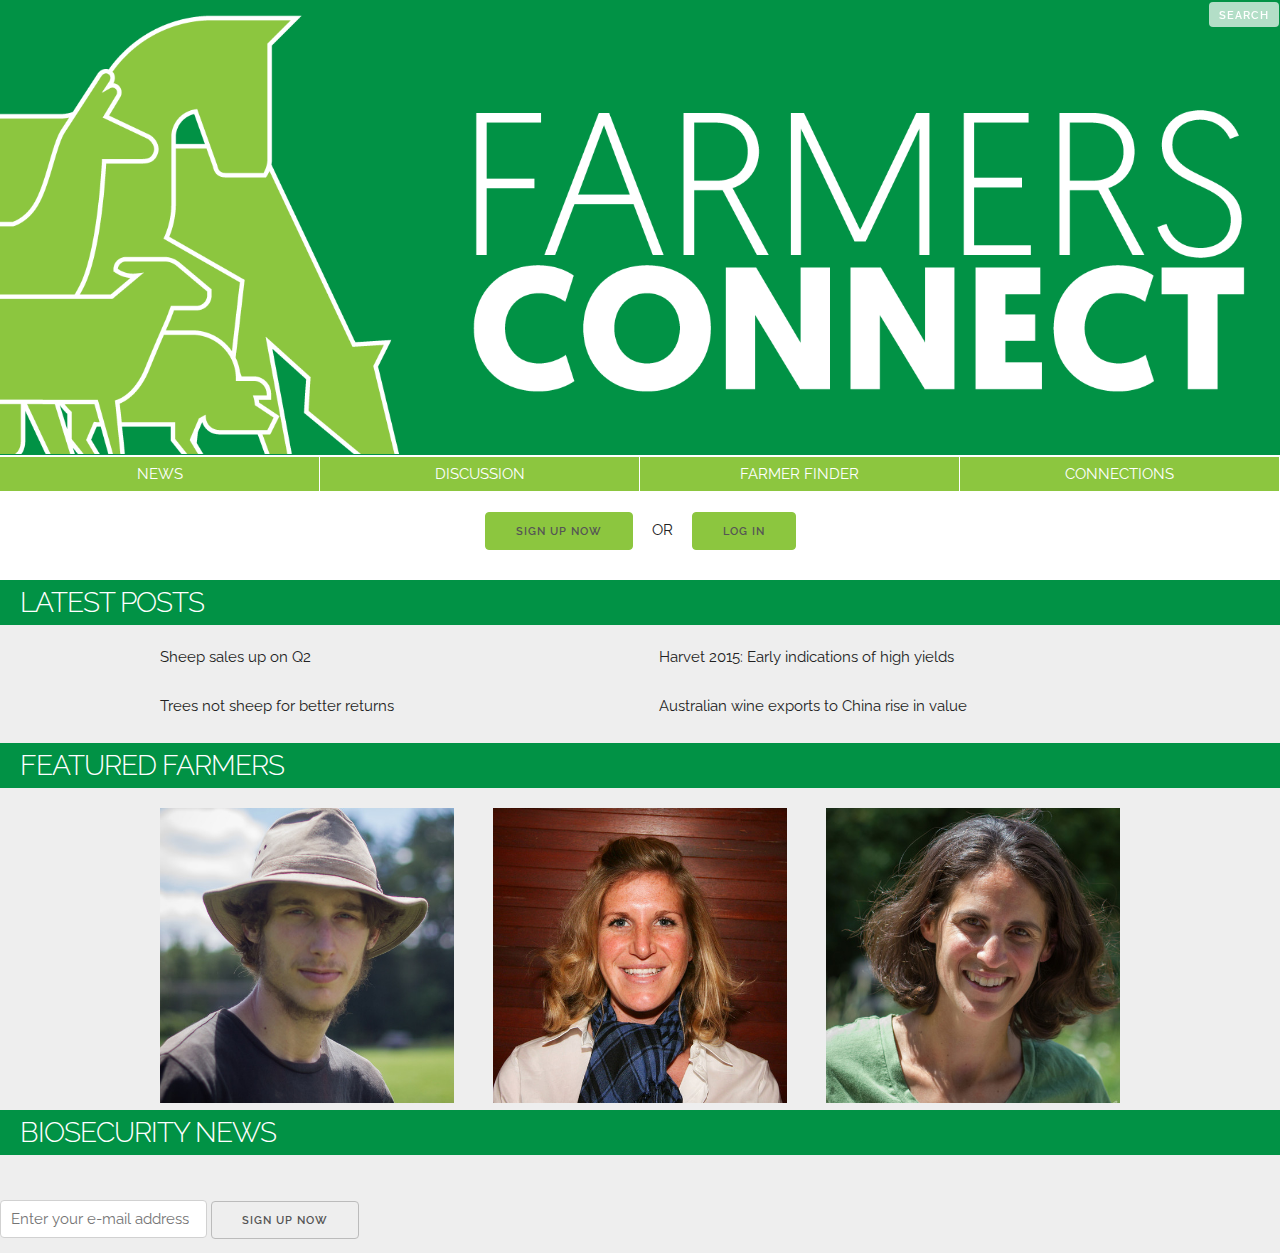
==== index.html @ 1d0cd06d "1st build" ====
<!DOCTYPE html>
<html lang="en">
<head>

  <!-- Basic Page Needs
  –––––––––––––––––––––––––––––––––––––––––––––––––– -->
  <meta charset="utf-8">
  <title>Your page title here :)</title>
  <meta name="description" content="">
  <meta name="author" content="">

  <!-- Mobile Specific Metas
  –––––––––––––––––––––––––––––––––––––––––––––––––– -->
  <meta name="viewport" content="width=device-width, initial-scale=1">

  <!-- FONT
  –––––––––––––––––––––––––––––––––––––––––––––––––– -->
  <link href="//fonts.googleapis.com/css?family=Raleway:400,300,600" rel="stylesheet" type="text/css">

  <!-- CSS
  –––––––––––––––––––––––––––––––––––––––––––––––––– -->
  <link rel="stylesheet" href="css/normalize.css">
  <link rel="stylesheet" href="css/skeleton.css">

  <!-- Favicon
  –––––––––––––––––––––––––––––––––––––––––––––––––– -->
  <link rel="icon" type="image/png" href="images/favicon.png">

</head>
<body>
  
<!-- Header -->
<header class="row">
    <button type="submit">Search</button>
   <img src="images/header-logo.png" class="u-max-full-width">
    <nav class="navclass">
        <ul>
            <li><a href="#">News</a></li>
            <li><a href="#">Discussion</a></li>
            <li><a href="#">Farmer Finder</a></li>
            <li><a href="#">Connections</a></li>
        </ul> 
    </nav>
</header>
    
<!-- Feature Image -->

<div id="sign-up">
    <div class="container" align="center">
        <span>
        <button type="submit">Sign Up Now</button>
        <span class="seperator">OR</span> 
        <button type="submit">Log In</button>
        </span>
    </div>
</div>   
    <div id="Latest Posts">
        <h2 class="headline">Latest Posts</h2>

        <div class="container">
            <div class="row">
                <div class="one-half column">
                <p>Sheep sales up on Q2</p>
            </div>
            <div class="one-half column">
                <p>Harvet 2015: Early indications of high yields</p>
                </div>
            </div>
        <div class="row">
            <div class="one-half column"><p>Trees not sheep for better returns</p></div>
            <div class="one-half column"><p>Australian wine exports to China rise in value</p></div>
        </div>
        </div>
    

    <div id="Featured Farmers">
        <h2 class="headline">Featured Farmers</h2>
        <div class="container row">
            <div class="one-third column"><a href="#"><img src="images/33.jpg" class="u-max-full-width"></a></div>
            <div class="one-third column"><a href="#"><img src="images/32.jpg" class="u-max-full-width"></a></div>
            <div class="one-third column"><a href="#"><img src="images/43.jpg" class="u-max-full-width"></a></div>
        </div>
    </div>

    <div id="Biosecurity News">
        <h2 class="headline">Biosecurity News</h2>
        <div></div>
        <div class="row">
            <div class="one-half column">
                <p></p>
            </div>
            <div class="one-half column">
                <p></p>
            </div>
        </div>
    </div>


<!-- Content -->
    
<!-- Footer -->

<input type="email" placeholder="Enter your e-mail address"/>
<button type="submit">Sign Up Now</button>
   
<!-- End Document
  –––––––––––––––––––––––––––––––––––––––––––––––––– -->
</body>
</html>
---- css/skeleton.css ----
/*
* Skeleton V2.0.4
* Copyright 2014, Dave Gamache
* www.getskeleton.com
* Free to use under the MIT license.
* http://www.opensource.org/licenses/mit-license.php
* 12/29/2014
*/


/* Table of contents
––––––––––––––––––––––––––––––––––––––––––––––––––
- Grid
- Base Styles
- Typography
- Links
- Buttons
- Forms
- Lists
- Code
- Tables
- Spacing
- Utilities
- Clearing
- Media Queries
*/


/* Grid
–––––––––––––––––––––––––––––––––––––––––––––––––– */
.container {
  position: relative;
  width: 100%;
  max-width: 960px;
  margin: 0 auto;
  padding: 0 20px;
  box-sizing: border-box; }
.column,
.columns {
  width: 100%;
  float: left;
  box-sizing: border-box; }

/* For devices larger than 400px */
@media (min-width: 400px) {
  .container {
    width: 85%;
    padding: 0; }
}

/* For devices larger than 550px */
@media (min-width: 550px) {
  .container {
    width: 80%; }
  .column,
  .columns {
    margin-left: 4%; }
  .column:first-child,
  .columns:first-child {
    margin-left: 0; }

  .one.column,
  .one.columns                    { width: 4.66666666667%; }
  .two.columns                    { width: 13.3333333333%; }
  .three.columns                  { width: 22%;            }
  .four.columns                   { width: 30.6666666667%; }
  .five.columns                   { width: 39.3333333333%; }
  .six.columns                    { width: 48%;            }
  .seven.columns                  { width: 56.6666666667%; }
  .eight.columns                  { width: 65.3333333333%; }
  .nine.columns                   { width: 74.0%;          }
  .ten.columns                    { width: 82.6666666667%; }
  .eleven.columns                 { width: 91.3333333333%; }
  .twelve.columns                 { width: 100%; margin-left: 0; }

  .one-third.column               { width: 30.6666666667%; }
  .two-thirds.column              { width: 65.3333333333%; }

  .one-half.column                { width: 48%; }

  /* Offsets */
  .offset-by-one.column,
  .offset-by-one.columns          { margin-left: 8.66666666667%; }
  .offset-by-two.column,
  .offset-by-two.columns          { margin-left: 17.3333333333%; }
  .offset-by-three.column,
  .offset-by-three.columns        { margin-left: 26%;            }
  .offset-by-four.column,
  .offset-by-four.columns         { margin-left: 34.6666666667%; }
  .offset-by-five.column,
  .offset-by-five.columns         { margin-left: 43.3333333333%; }
  .offset-by-six.column,
  .offset-by-six.columns          { margin-left: 52%;            }
  .offset-by-seven.column,
  .offset-by-seven.columns        { margin-left: 60.6666666667%; }
  .offset-by-eight.column,
  .offset-by-eight.columns        { margin-left: 69.3333333333%; }
  .offset-by-nine.column,
  .offset-by-nine.columns         { margin-left: 78.0%;          }
  .offset-by-ten.column,
  .offset-by-ten.columns          { margin-left: 86.6666666667%; }
  .offset-by-eleven.column,
  .offset-by-eleven.columns       { margin-left: 95.3333333333%; }

  .offset-by-one-third.column,
  .offset-by-one-third.columns    { margin-left: 34.6666666667%; }
  .offset-by-two-thirds.column,
  .offset-by-two-thirds.columns   { margin-left: 69.3333333333%; }

  .offset-by-one-half.column,
  .offset-by-one-half.columns     { margin-left: 52%; }

}


/* Base Styles
–––––––––––––––––––––––––––––––––––––––––––––––––– */
/* NOTE
html is set to 62.5% so that all the REM measurements throughout Skeleton
are based on 10px sizing. So basically 1.5rem = 15px :) */
html {
  font-size: 62.5%; }
body {
  font-size: 1.5em; /* currently ems cause chrome bug misinterpreting rems on body element */
  line-height: 1.6;
  font-weight: 400;
  font-family: "Raleway", "HelveticaNeue", "Helvetica Neue", Helvetica, Arial, sans-serif;
  color: #222; 
    background-color: #eeeeee;}


/* Typography
–––––––––––––––––––––––––––––––––––––––––––––––––– */
h1, h2, h3, h4, h5, h6 {
  margin-top: 0;
  margin-bottom: 2rem;
  font-weight: 300; }
h1 { font-size: 4.0rem; line-height: 1.2;  letter-spacing: -.1rem;}
h2 { font-size: 3.6rem; line-height: 1.25; letter-spacing: -.1rem; }
h3 { font-size: 3.0rem; line-height: 1.3;  letter-spacing: -.1rem; }
h4 { font-size: 2.4rem; line-height: 1.35; letter-spacing: -.08rem; }
h5 { font-size: 1.8rem; line-height: 1.5;  letter-spacing: -.05rem; }
h6 { font-size: 1.5rem; line-height: 1.6;  letter-spacing: 0; }

/* Larger than phablet */
@media (min-width: 550px) {
  h1 { font-size: 5.0rem; }
  h2 { font-size: 4.2rem; }
  h3 { font-size: 3.6rem; }
  h4 { font-size: 3.0rem; }
  h5 { font-size: 2.4rem; }
  h6 { font-size: 1.5rem; }
}

p {
  margin-top: 0; }


/* Links
–––––––––––––––––––––––––––––––––––––––––––––––––– */
a {
  color: #8CC63F; }
a:hover {
  color: #0FA0CE; }


/* Buttons
–––––––––––––––––––––––––––––––––––––––––––––––––– */
.button,
button,
input[type="submit"],
input[type="reset"],
input[type="button"] {
  display: inline-block;
  height: 38px;
  padding: 0 30px;
  color: #555;
  text-align: center;
  font-size: 11px;
  font-weight: 600;
  line-height: 38px;
  letter-spacing: .1rem;
  text-transform: uppercase;
  text-decoration: none;
  white-space: nowrap;
  background-color: transparent;
  border-radius: 4px;
  border: 1px solid #bbb;
  cursor: pointer;
  box-sizing: border-box; }
.button:hover,
button:hover,
input[type="submit"]:hover,
input[type="reset"]:hover,
input[type="button"]:hover,
.button:focus,
button:focus,
input[type="submit"]:focus,
input[type="reset"]:focus,
input[type="button"]:focus {
  color: #333;
  border-color: #888;
  outline: 0; }
.button.button-primary,
button.button-primary,
input[type="submit"].button-primary,
input[type="reset"].button-primary,
input[type="button"].button-primary {
  color: #FFF;
  background-color: #33C3F0;
  border-color: #33C3F0; }
.button.button-primary:hover,
button.button-primary:hover,
input[type="submit"].button-primary:hover,
input[type="reset"].button-primary:hover,
input[type="button"].button-primary:hover,
.button.button-primary:focus,
button.button-primary:focus,
input[type="submit"].button-primary:focus,
input[type="reset"].button-primary:focus,
input[type="button"].button-primary:focus {
  color: #FFF;
  background-color: #1EAEDB;
  border-color: #1EAEDB; }


/* Forms
–––––––––––––––––––––––––––––––––––––––––––––––––– */
input[type="email"],
input[type="number"],
input[type="search"],
input[type="text"],
input[type="tel"],
input[type="url"],
input[type="password"],
textarea,
select {
  height: 38px;
  padding: 6px 10px; /* The 6px vertically centers text on FF, ignored by Webkit */
  background-color: #fff;
  border: 1px solid #D1D1D1;
  border-radius: 4px;
  box-shadow: none;
  box-sizing: border-box; }
/* Removes awkward default styles on some inputs for iOS */
input[type="email"],
input[type="number"],
input[type="search"],
input[type="text"],
input[type="tel"],
input[type="url"],
input[type="password"],
textarea {
  -webkit-appearance: none;
     -moz-appearance: none;
          appearance: none; }
textarea {
  min-height: 65px;
  padding-top: 6px;
  padding-bottom: 6px; }
input[type="email"]:focus,
input[type="number"]:focus,
input[type="search"]:focus,
input[type="text"]:focus,
input[type="tel"]:focus,
input[type="url"]:focus,
input[type="password"]:focus,
textarea:focus,
select:focus {
  border: 1px solid #33C3F0;
  outline: 0; }
label,
legend {
  display: block;
  margin-bottom: .5rem;
  font-weight: 600; }
fieldset {
  padding: 0;
  border-width: 0; }
input[type="checkbox"],
input[type="radio"] {
  display: inline; }
label > .label-body {
  display: inline-block;
  margin-left: .5rem;
  font-weight: normal; }


/* Lists
–––––––––––––––––––––––––––––––––––––––––––––––––– */
ul {
  list-style: circle inside; }
ol {
  list-style: decimal inside; }
ol, ul {
  padding-left: 0;
  margin-top: 0; }
ul ul,
ul ol,
ol ol,
ol ul {
  margin: 1.5rem 0 1.5rem 3rem;
  font-size: 90%; }
li {
  margin-bottom: 1rem; }


/* Code
–––––––––––––––––––––––––––––––––––––––––––––––––– */
code {
  padding: .2rem .5rem;
  margin: 0 .2rem;
  font-size: 90%;
  white-space: nowrap;
  background: #F1F1F1;
  border: 1px solid #E1E1E1;
  border-radius: 4px; }
pre > code {
  display: block;
  padding: 1rem 1.5rem;
  white-space: pre; }


/* Tables
–––––––––––––––––––––––––––––––––––––––––––––––––– */
th,
td {
  padding: 12px 15px;
  text-align: left;
  border-bottom: 1px solid #E1E1E1; }
th:first-child,
td:first-child {
  padding-left: 0; }
th:last-child,
td:last-child {
  padding-right: 0; }


/* Spacing
–––––––––––––––––––––––––––––––––––––––––––––––––– */
button,
.button {
  margin-bottom: 1rem; }
input,
textarea,
select,
fieldset {
  margin-bottom: 1.5rem; }
pre,
blockquote,
dl,
figure,
table,
p,
ul,
ol,
form {
  margin-bottom: 2.5rem; }


/* Utilities
–––––––––––––––––––––––––––––––––––––––––––––––––– */
.u-full-width {
  width: 100%;
  box-sizing: border-box; }
.u-max-full-width {
  max-width: 100%;
  box-sizing: border-box; }
.u-pull-right {
  float: right; }
.u-pull-left {
  float: left; }


/* Misc
–––––––––––––––––––––––––––––––––––––––––––––––––– */
hr {
  margin-top: 3rem;
  margin-bottom: 3.5rem;
  border-width: 0;
  border-top: 1px solid #E1E1E1; }


/* Clearing
–––––––––––––––––––––––––––––––––––––––––––––––––– */

/* Self Clearing Goodness */
.container:after,
.row:after,
.u-cf {
  content: "";
  display: table;
  clear: both; }


/* Media Queries
–––––––––––––––––––––––––––––––––––––––––––––––––– */
/*
Note: The best way to structure the use of media queries is to create the queries
near the relevant code. For example, if you wanted to change the styles for buttons
on small devices, paste the mobile query code up in the buttons section and style it
there.
*/


/* Larger than mobile */
@media (min-width: 400px) {}

/* Larger than phablet (also point when grid becomes active) */
@media (min-width: 550px) {}

/* Larger than tablet */
@media (min-width: 750px) {}

/* Larger than desktop */
@media (min-width: 1000px) {}

/* Larger than Desktop HD */
@media (min-width: 1200px) {}

/* Customised */

header {
    background: #019245;
    color: #fff;
} 

header button {
    position: fixed;
    right: 1px;
    top: 2px;
    background-color: rgba(255,255,255,0.7);
    border: #fff;
    color: #fff;
    height: 25px;
    padding: 10px 10px;
    line-height: 8px;}

header button:hover {
    background-color: #fff;
    color: #AAA;
}
#sign-up {
    padding: 20px 0px;
    align-content: center;
    background-color: #ffffff;
    vertical-align: middle;
}


#sign-up button {
background-color: #8CC63F;
border-color: #8CC63F;    
}

#sign-up button:hover{
background-color: transparent;
}

.seperator {
    width: 100%;
    padding: 0em 1em;
}

nav {
  text-align: center;
  margin-top: -6px;

}


nav ul {
 list-style: none;
  margin: 0px 0px;
  padding: 0;
  border-top: 2px solid #fff;

}

nav li{
  display: inline-block;
  background-color: #8CC63F;
  margin: 0px 0px;
  border-right: 1px solid #fff;
  box-sizing: border-box;
}

nav a {
  padding: 0px 10%;
  color: #fff;
  text-decoration: none;
  text-transform:uppercase;
  display: block;
  padding: 5px 0px;

}

nav a:hover {
    background-color: #69952F;
    color: #fff;
}

nav li:nth-child(even) {
  width: 50%;
  float: right; 
  border-bottom: 1px solid #fff;
}
nav li:nth-child(odd) {
  width: 50%;
  float: left;
  border-bottom: 1px solid #fff;

}

/* Larger than phablet (also point when grid becomes active) */
@media (min-width: 600px) {

nav li:nth-child(n) {
  width: 25%;
  float: left; 
}

}
.navclass:before,
.navclass:after {
    content: " "; /* 1 */
    display: table; /* 1 */
}
.navclass:after {
    clear: both;
}
.navclass {
    *zoom: 1;
}

h2.headline {
    padding: 5px 20px; 
    background: #019245;
    color: #fff;
    text-transform: uppercase;
    font-size: 2.8rem;
}
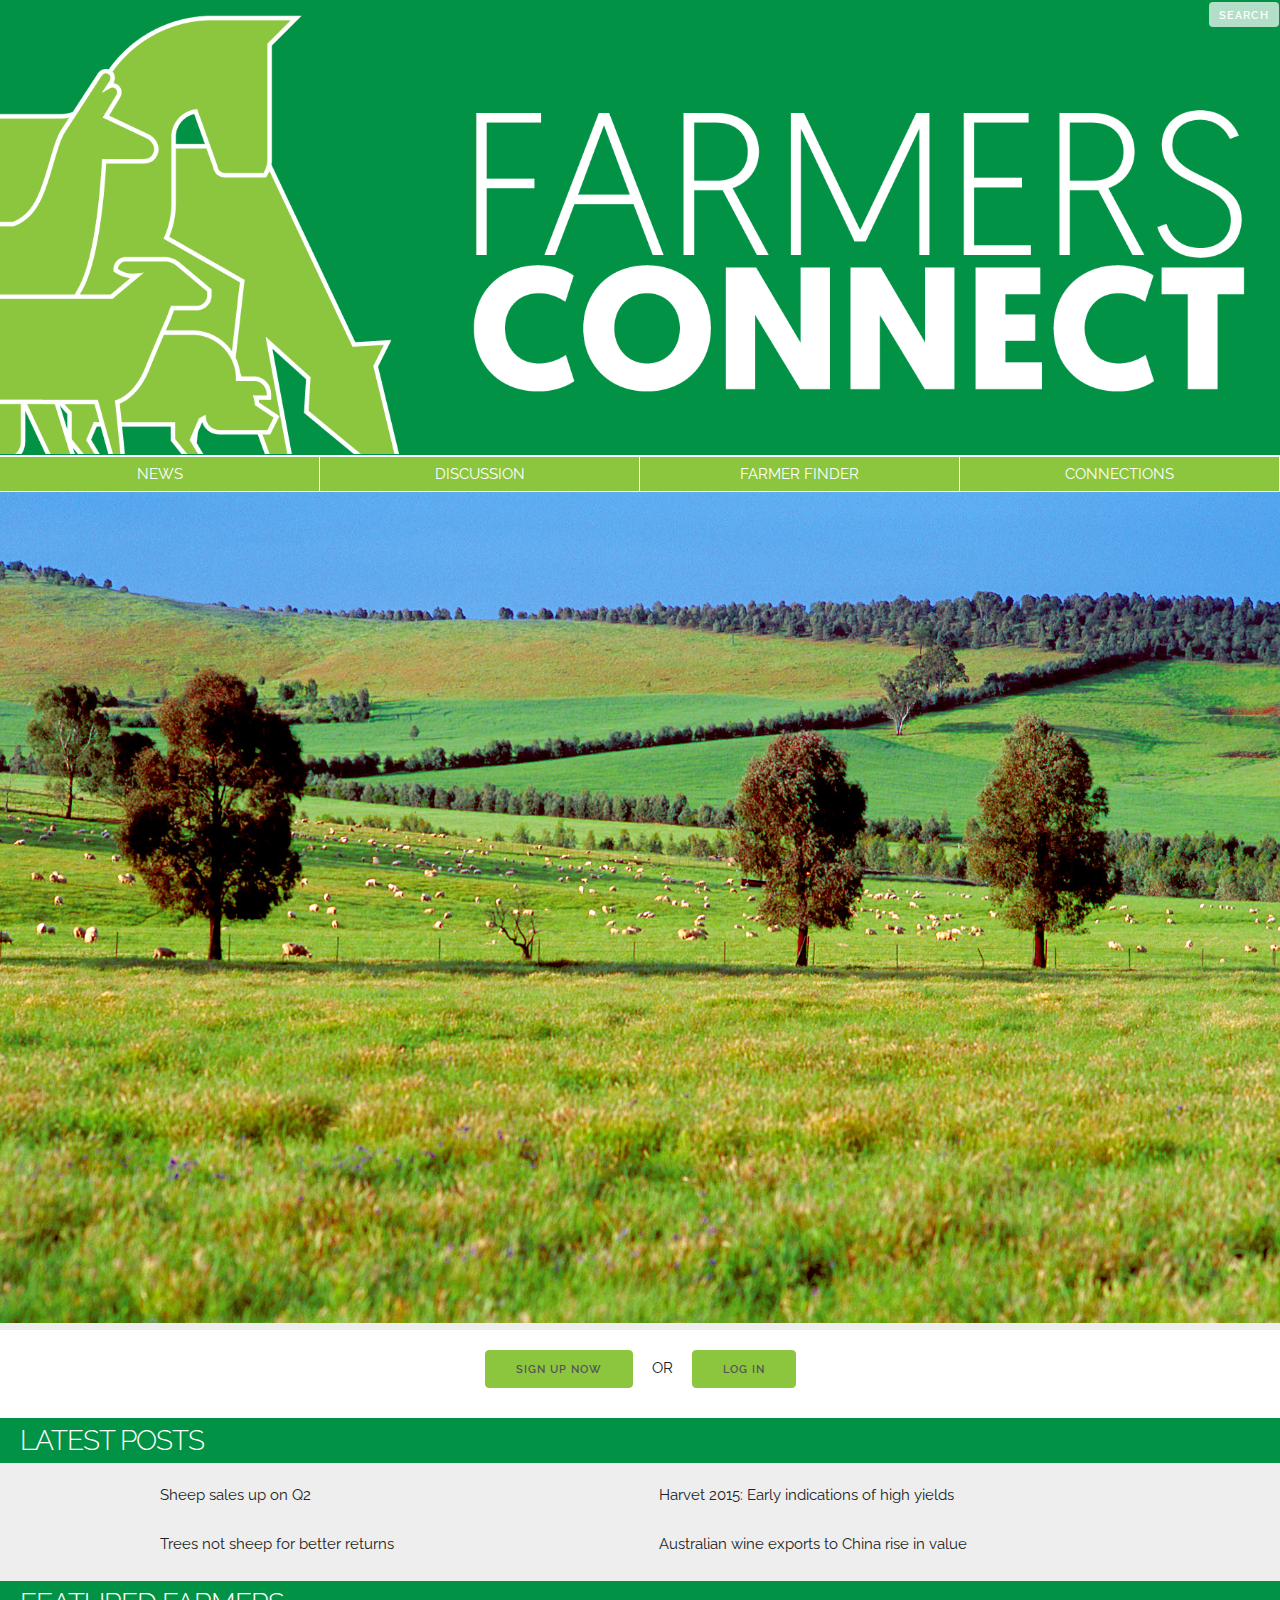
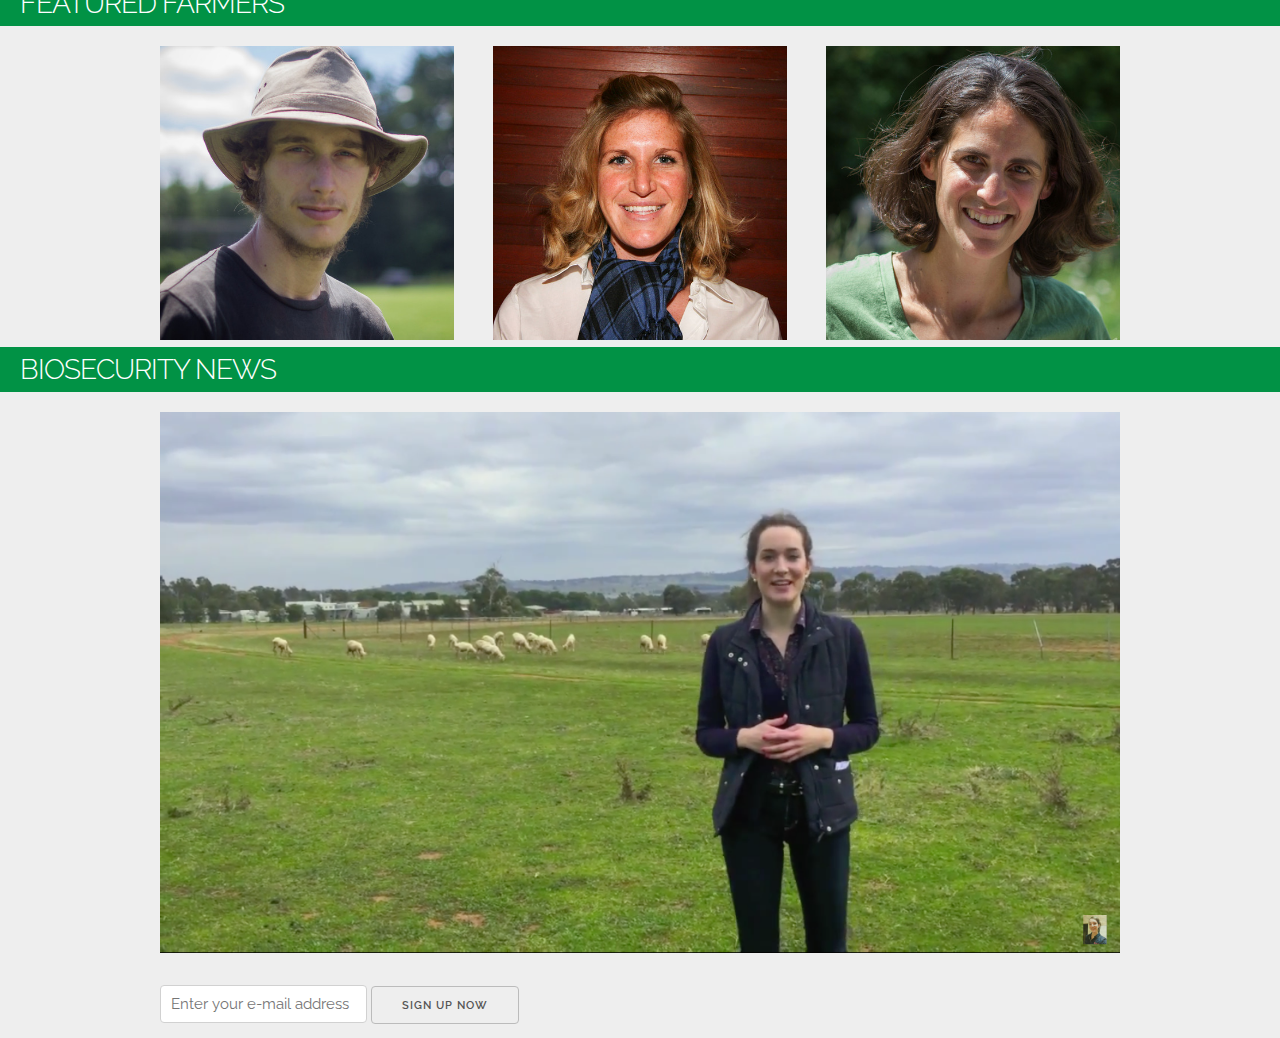
==== commit 9ca1c4c5: "updates" ====
--- a/index.html
+++ b/index.html
@@ -44,7 +44,7 @@
 </header>
     
 <!-- Feature Image -->
-
+<div class="row"><img src="images/farm.jpg" class="u-max-full-width"</div>
 <div id="sign-up">
     <div class="container" align="center">
         <span>
@@ -84,7 +84,7 @@
 
     <div id="Biosecurity News">
         <h2 class="headline">Biosecurity News</h2>
-        <div></div>
+        <div class="container"><img src="images/elly-video.png" class="u-max-full-width"</div>
         <div class="row">
             <div class="one-half column">
                 <p></p>
@@ -99,10 +99,10 @@
 <!-- Content -->
     
 <!-- Footer -->
-
+<div class="container">
 <input type="email" placeholder="Enter your e-mail address"/>
 <button type="submit">Sign Up Now</button>
-   
+   </div>
 <!-- End Document
   –––––––––––––––––––––––––––––––––––––––––––––––––– -->
 </body>
--- a/css/skeleton.css
+++ b/css/skeleton.css
@@ -426,7 +426,7 @@
 } 
 
 header button {
-    position: fixed;
+    position: absolute;
     right: 1px;
     top: 2px;
     background-color: rgba(255,255,255,0.7);
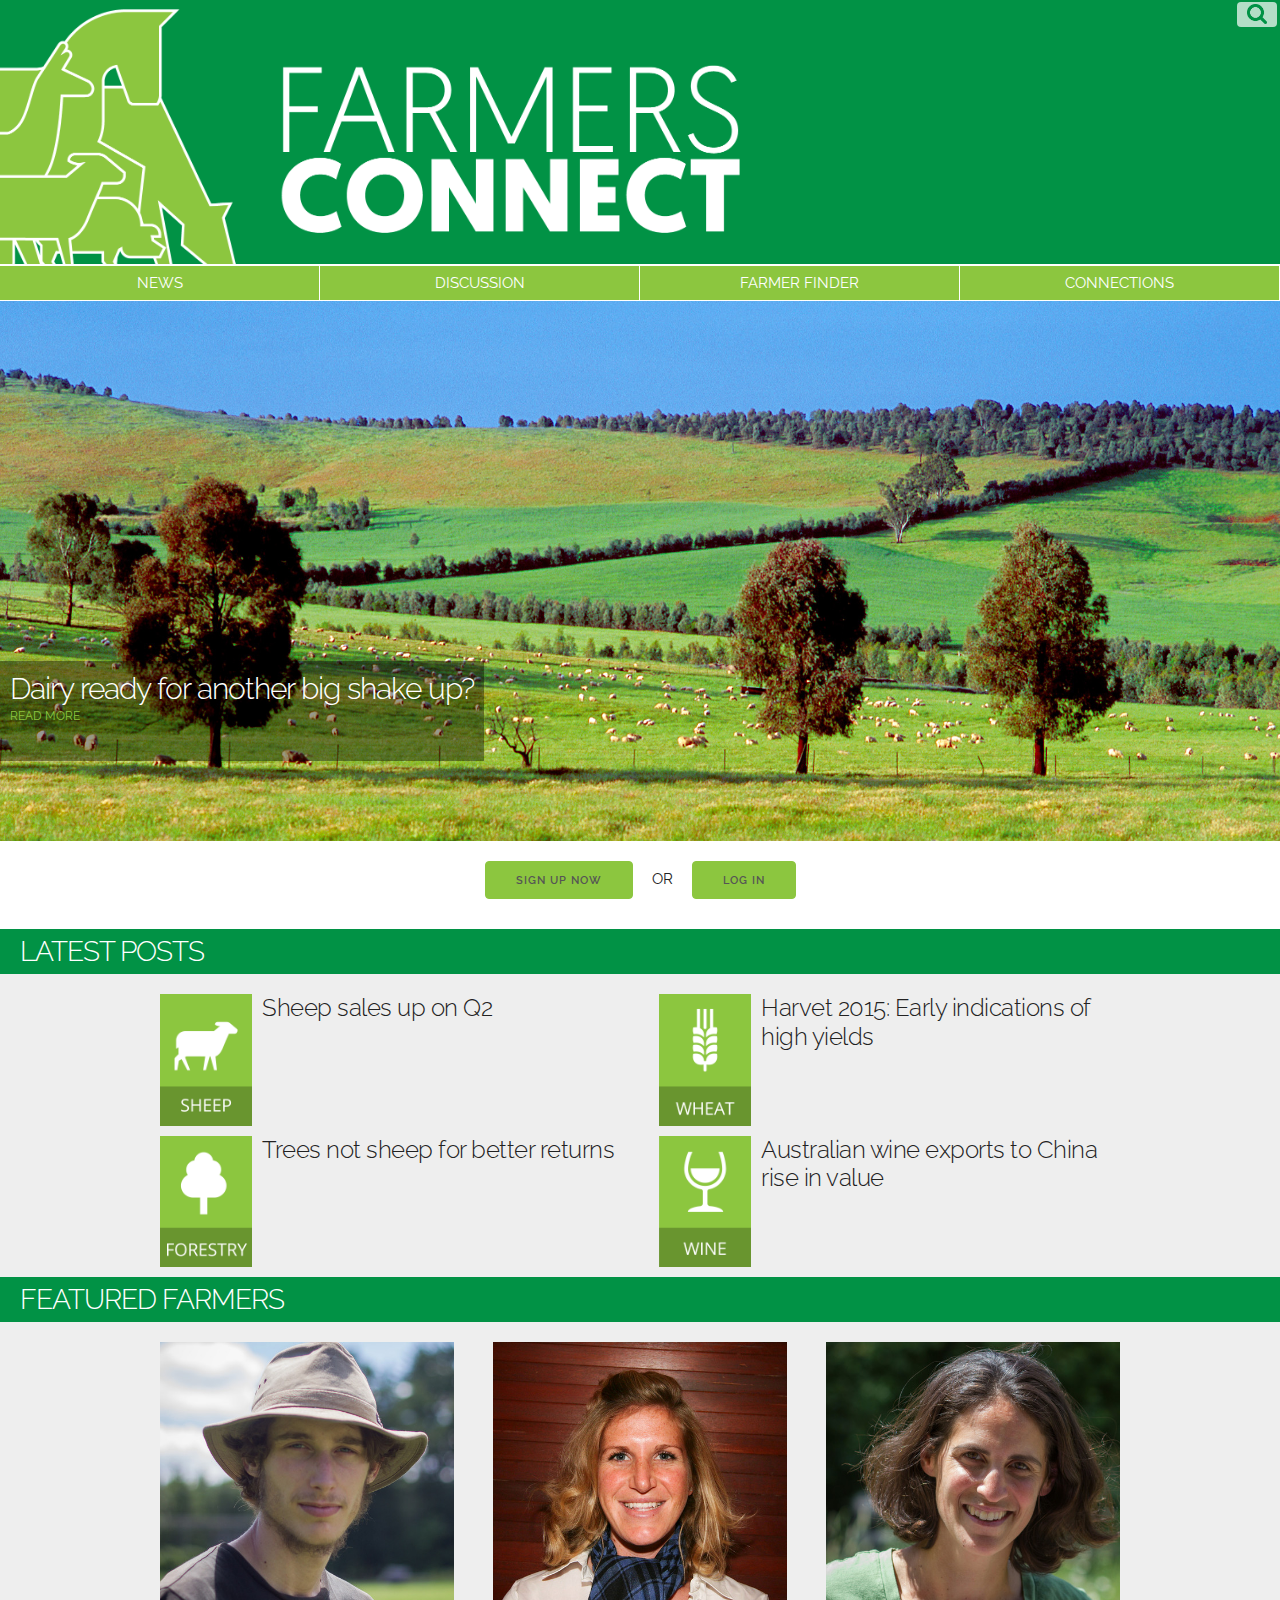
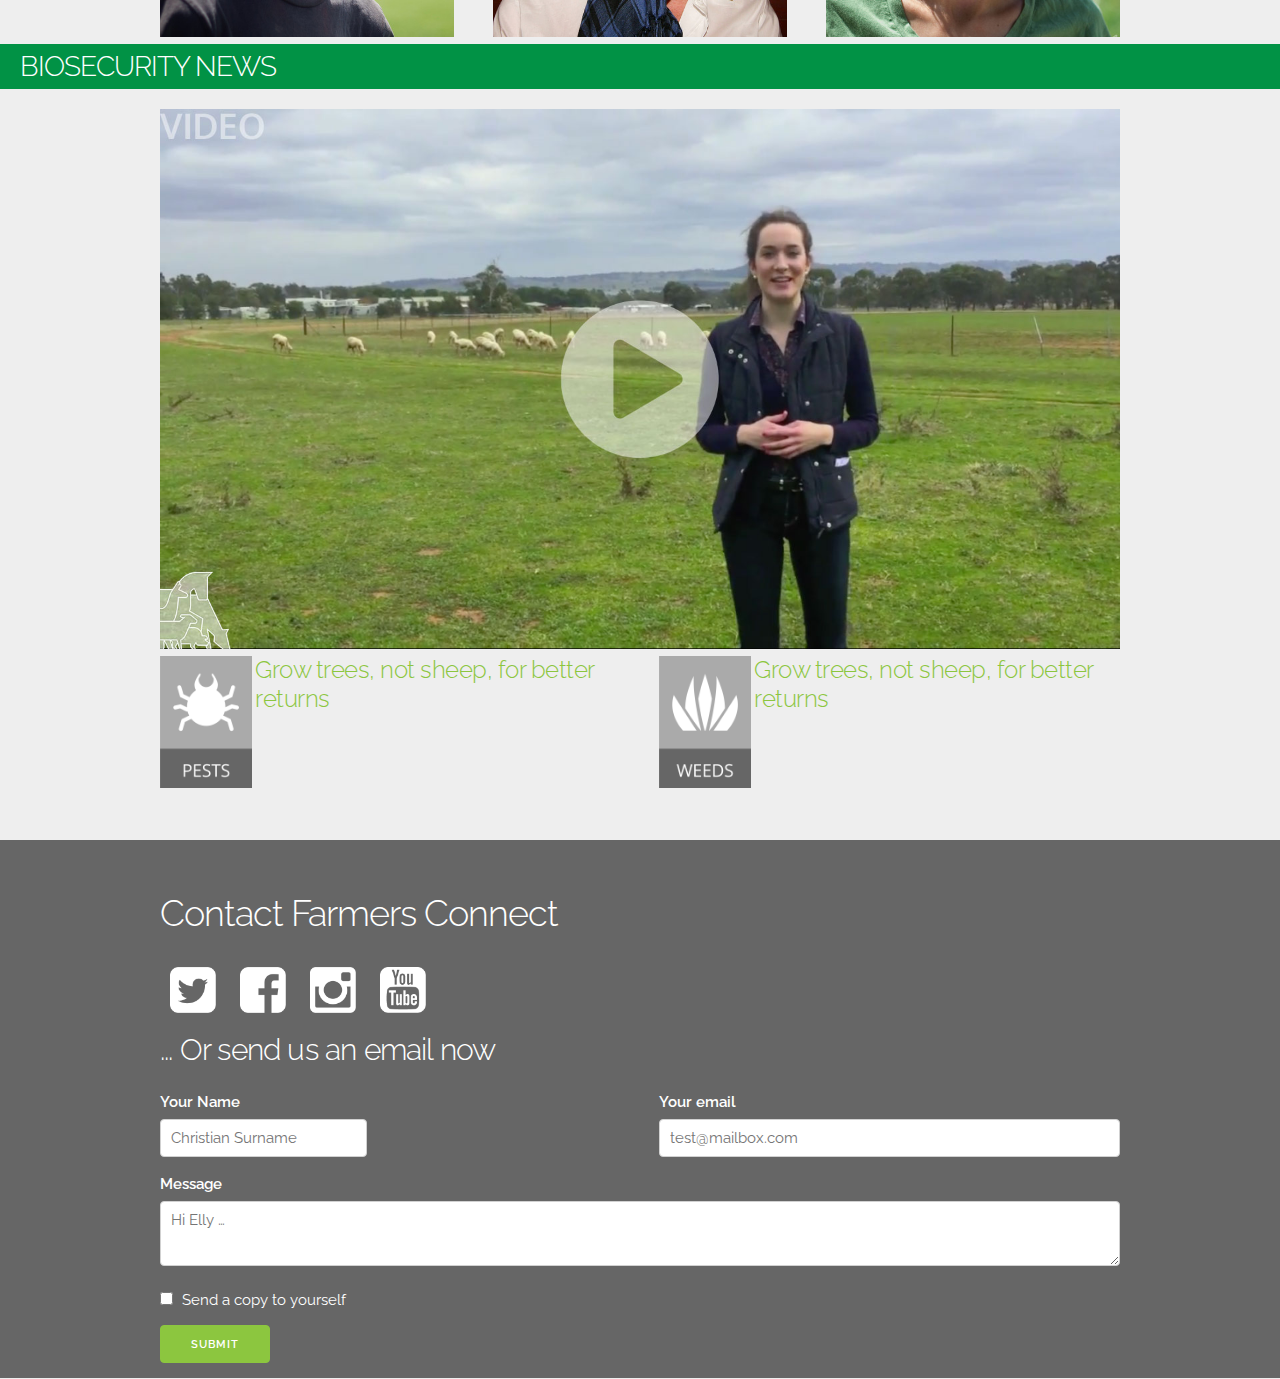
==== commit 3bcb157c: "Phase 2 Build - HomePage" ====
--- a/index.html
+++ b/index.html
@@ -5,7 +5,7 @@
   <!-- Basic Page Needs
   –––––––––––––––––––––––––––––––––––––––––––––––––– -->
   <meta charset="utf-8">
-  <title>Your page title here :)</title>
+  <title>Farmers Connect</title>
   <meta name="description" content="">
   <meta name="author" content="">
 
@@ -31,8 +31,8 @@
   
 <!-- Header -->
 <header class="row">
-    <button type="submit">Search</button>
-   <img src="images/header-logo.png" class="u-max-full-width">
+    <button type="submit"><img src="images/search-icon.png"></button>
+    <div id="header-image"></div>
     <nav class="navclass">
         <ul>
             <li><a href="#">News</a></li>
@@ -44,7 +44,15 @@
 </header>
     
 <!-- Feature Image -->
-<div class="row"><img src="images/farm.jpg" class="u-max-full-width"</div>
+<div class="site-title">
+    <div class="site-title-text">
+        <h1 class="title">Dairy ready for another big shake up?</h1>
+        <p class="tagline"><a href="#">READ MORE</a></p>
+    </div>    
+    </div>    
+    
+    
+    
 <div id="sign-up">
     <div class="container" align="center">
         <span>
@@ -60,15 +68,18 @@
         <div class="container">
             <div class="row">
                 <div class="one-half column">
-                <p>Sheep sales up on Q2</p>
+                <img src="images/coloured-icons/green-sheep.png" class="icon-left"><h5>Sheep sales up on Q2</h5>
             </div>
             <div class="one-half column">
-                <p>Harvet 2015: Early indications of high yields</p>
+                <img src="images/coloured-icons/green-wheat.png" class="icon-left"><h5>Harvet 2015: Early indications of high yields</h5>
                 </div>
             </div>
         <div class="row">
-            <div class="one-half column"><p>Trees not sheep for better returns</p></div>
-            <div class="one-half column"><p>Australian wine exports to China rise in value</p></div>
+            <div class="one-half column"><img src="images/coloured-icons/green-forestry.png" class="icon-left"><h5>Trees not sheep for better returns</h5>
+        </div>
+        <div class="one-half column">
+                <img src="images/coloured-icons/green-wine.png" width="20%" class="icon-left"><h5>Australian wine exports to China rise in value</h5>
+            </div>
         </div>
         </div>
     
@@ -82,15 +93,15 @@
         </div>
     </div>
 
-    <div id="Biosecurity News">
+    <div id="Biosecurity-News">
         <h2 class="headline">Biosecurity News</h2>
-        <div class="container"><img src="images/elly-video.png" class="u-max-full-width"</div>
+        <div class="container"><img src="images/elly-video.jpg" class="u-max-full-width"</div>
         <div class="row">
             <div class="one-half column">
-                <p></p>
+                <a href="#"><img src="images/icon-only/pests.png" class="bgswap"><h5>Grow trees, not sheep, for better returns</h5></a>
             </div>
             <div class="one-half column">
-                <p></p>
+                <a href="#"><img src="images/icon-only/weeds.png" class="bgswap"><h5>Grow trees, not sheep, for better returns</h5></a>
             </div>
         </div>
     </div>
@@ -99,10 +110,40 @@
 <!-- Content -->
     
 <!-- Footer -->
+<footer>   
+    
 <div class="container">
-<input type="email" placeholder="Enter your e-mail address"/>
-<button type="submit">Sign Up Now</button>
+<h3>Contact Farmers Connect</h3>
+<div class="row">
+ 
+    <div class="one-half column"><img src="images/twitter.png" class="social-icons">
+    <img src="images/facebook.png" class="social-icons">
+    <img src="images/insta.png" class="social-icons">
+    <img src="images/youtube.png" class="social-icons">
+    </div>
+    </div>   
+<h4>... Or send us an email now</h4>    
+    <div class="row">
+    <div class="six columns">
+<label>Your Name</label>
+    <input type="text" placeholder="Christian Surname"/>
+    </div>
+    <div class="six columns">
+      <label for="exampleEmailInput">Your email</label>
+      <input class="u-full-width" type="email" placeholder="test@mailbox.com" id="exampleEmailInput">
+    </div>
+
    </div>
+    <label for="exampleMessage">Message</label>
+  <textarea class="u-full-width" placeholder="Hi Elly …" id="exampleMessage"></textarea>
+  <label class="example-send-yourself-copy">
+    <input type="checkbox">
+    <span class="label-body">Send a copy to yourself</span>
+  </label>
+  <input class="button-primary" type="submit" value="Submit">
+
+</footer>
+        
 <!-- End Document
   –––––––––––––––––––––––––––––––––––––––––––––––––– -->
 </body>
--- a/css/skeleton.css
+++ b/css/skeleton.css
@@ -139,7 +139,7 @@
 h2 { font-size: 3.6rem; line-height: 1.25; letter-spacing: -.1rem; }
 h3 { font-size: 3.0rem; line-height: 1.3;  letter-spacing: -.1rem; }
 h4 { font-size: 2.4rem; line-height: 1.35; letter-spacing: -.08rem; }
-h5 { font-size: 1.8rem; line-height: 1.5;  letter-spacing: -.05rem; }
+h5 { font-size: 2.2rem; line-height: 1.2;  letter-spacing: -.05rem; }
 h6 { font-size: 1.5rem; line-height: 1.6;  letter-spacing: 0; }
 
 /* Larger than phablet */
@@ -159,9 +159,11 @@
 /* Links
 –––––––––––––––––––––––––––––––––––––––––––––––––– */
 a {
-  color: #8CC63F; }
+  color: #8CC63F; 
+  text-decoration: none;}
+
 a:hover {
-  color: #0FA0CE; }
+  color: #019245; }
 
 
 /* Buttons
@@ -207,8 +209,8 @@
 input[type="reset"].button-primary,
 input[type="button"].button-primary {
   color: #FFF;
-  background-color: #33C3F0;
-  border-color: #33C3F0; }
+  background-color: #8CC63F;
+  border-color: #8CC63F; }
 .button.button-primary:hover,
 button.button-primary:hover,
 input[type="submit"].button-primary:hover,
@@ -220,8 +222,8 @@
 input[type="reset"].button-primary:focus,
 input[type="button"].button-primary:focus {
   color: #FFF;
-  background-color: #1EAEDB;
-  border-color: #1EAEDB; }
+  background-color: #69952F;
+  border-color: #69952F; }
 
 
 /* Forms
@@ -423,19 +425,39 @@
 header {
     background: #019245;
     color: #fff;
+    padding-top: 1px;
+    margin-top: -1px;
 } 
 
+#header-image{
+    background-image: url(../images/header-logo.png);
+    background-repeat: no-repeat;
+    background-size: contain;
+    min-height: 20vh;
+}
+
+/* Larger than phablet (also point when grid becomes active) */
+@media (min-width: 600px) {
+    #header-image{
+    min-height: 30vh;
+}
+}
 header button {
     position: absolute;
-    right: 1px;
+    right: 3px;
     top: 2px;
     background-color: rgba(255,255,255,0.7);
     border: #fff;
     color: #fff;
     height: 25px;
-    padding: 10px 10px;
-    line-height: 8px;}
-
+    padding: 10px;
+    line-height: 0px;
+}
+
+header button img {
+    width: 20px;
+    margin-top: -8px;
+}
 header button:hover {
     background-color: #fff;
     color: #AAA;
@@ -539,4 +561,87 @@
     color: #fff;
     text-transform: uppercase;
     font-size: 2.8rem;
-}+}
+
+
+
+.bgswap {
+    background-image: url(../images/grey-bg.png);
+    background-size: cover;
+    float: left;
+    margin-right: 3px;
+    margin-bottom: 2px;
+    width: 30%;
+}
+
+/* Larger than phablet (also point when grid becomes active) */
+@media (min-width: 600px) {
+    .bgswap {
+    width: 20%;
+    }
+}
+
+
+.bgswap:hover {
+    background-image: url(../images/green-bg.png);
+    background-size: cover;
+}
+
+.icon-left {
+    width: 20%;
+    float: left;
+    margin-right: 10px;
+    margin-bottom: 10px;
+}
+
+.site-title {
+    background-image: url(../images/farm.jpg);
+    background-size: cover;
+    padding-top: 1px;
+    margin-top: -1px;
+    min-height: 50vh;
+}
+
+.site-title-text {
+    background-color: rgba(0,0,0,0.4);
+    margin-top: 20vh; 
+    float: left;
+    padding: 10px;
+}
+
+/* Larger than phablet (also point when grid becomes active) */
+@media (min-width: 600px) {
+.site-title {
+    min-height: 60vh;
+    background-position: top center;
+}
+    .site-title-text {
+    margin-top: 40vh; 
+}
+}
+
+.site-title-text h1{
+    font-size: 3rem;
+    color: #fff;
+    margin-bottom: 0px;
+}
+
+.site-title-text p{
+    font-size: 1.2rem;
+    text-transform: uppercase
+}
+
+footer {
+    background-color: #666666;
+    color: #fff;
+    margin-top: 50px;
+    padding-top: 50px;
+}
+
+footer p {
+    text-align: center;
+}
+.social-icons {
+    width: 10%;
+    padding: 10px;
+}
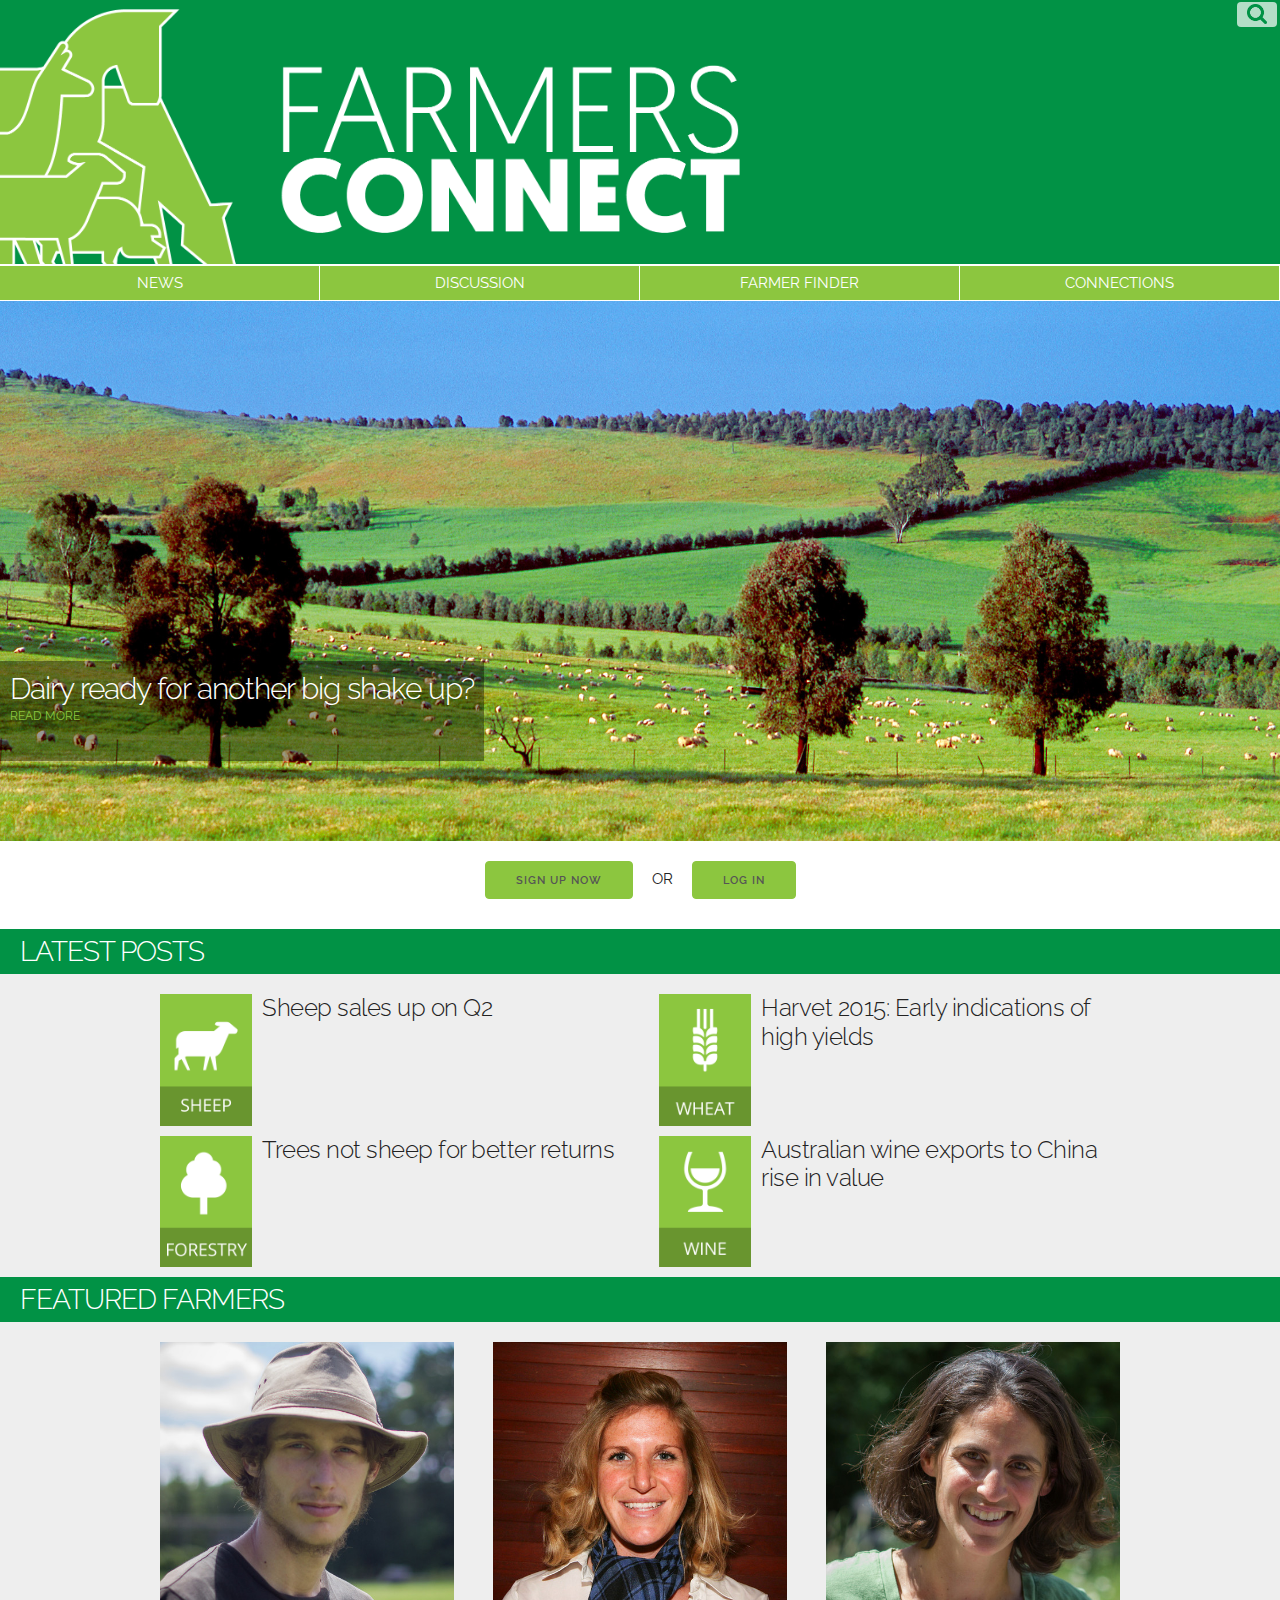
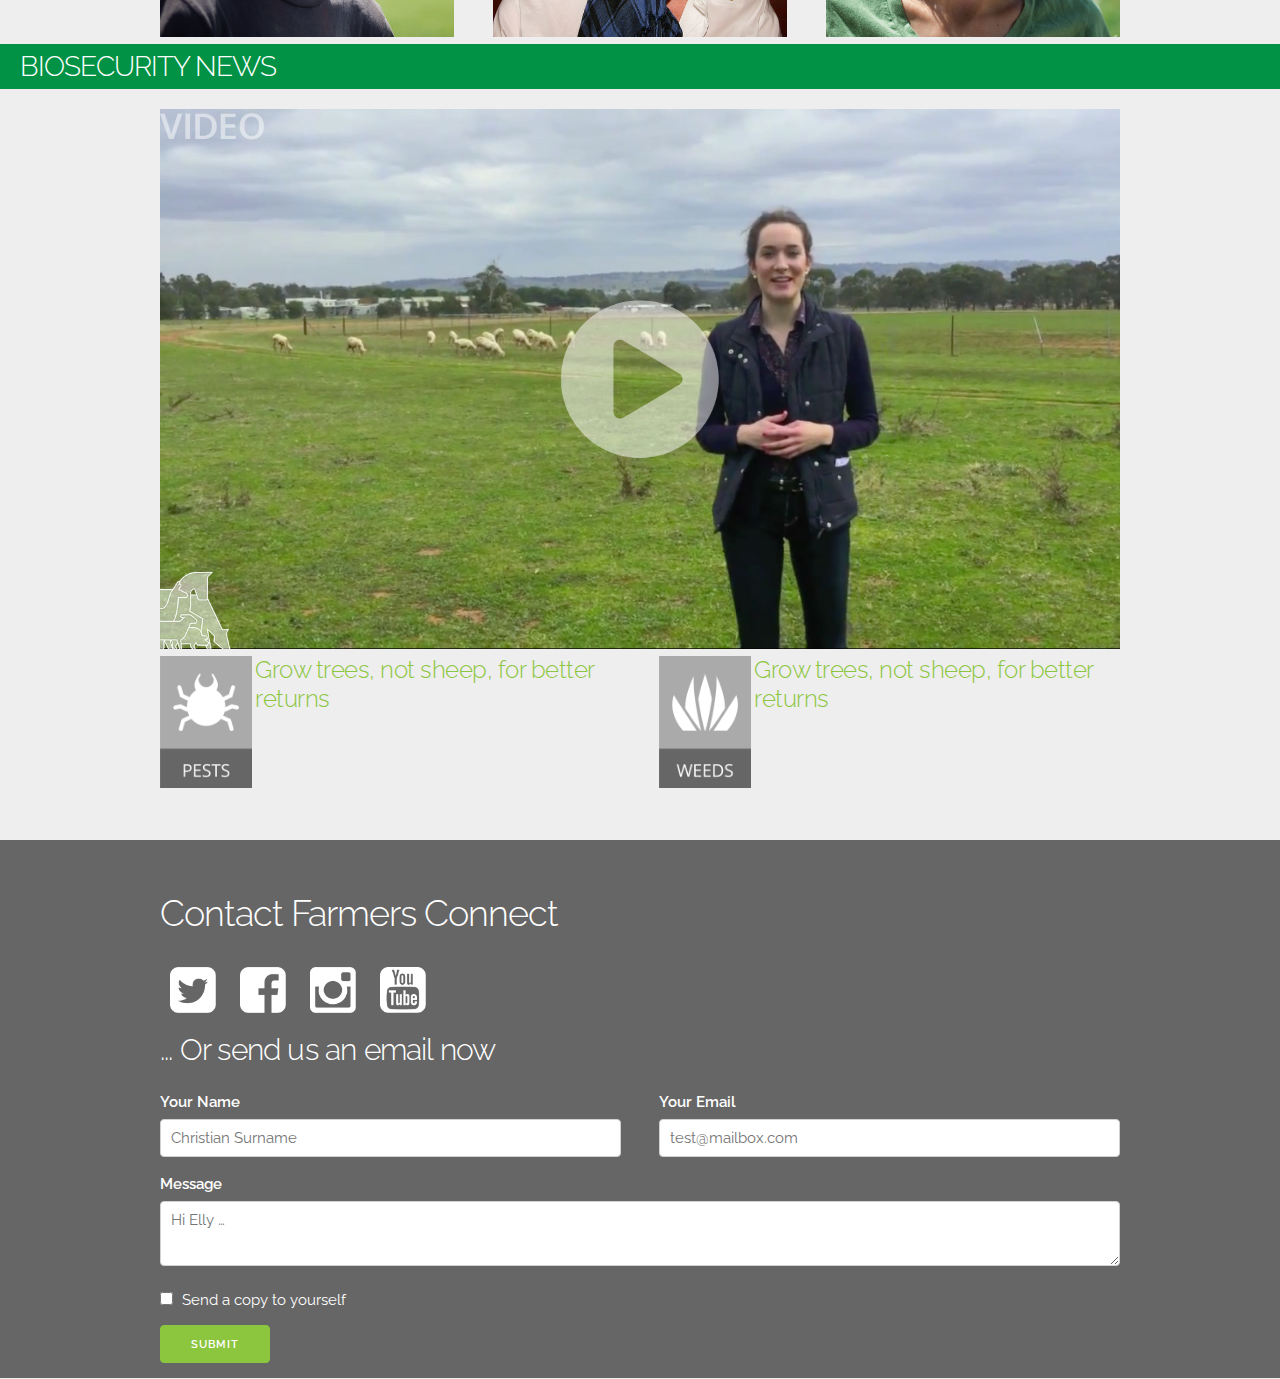
==== commit abf2a90e: "form fixes" ====
--- a/index.html
+++ b/index.html
@@ -125,11 +125,11 @@
 <h4>... Or send us an email now</h4>    
     <div class="row">
     <div class="six columns">
-<label>Your Name</label>
-    <input type="text" placeholder="Christian Surname"/>
+    <label for="exampleNameInput">Your Name</label>
+    <input class="u-full-width" type="text" placeholder="Christian Surname"id="exampleNameInput">
     </div>
     <div class="six columns">
-      <label for="exampleEmailInput">Your email</label>
+      <label for="exampleEmailInput">Your Email</label>
       <input class="u-full-width" type="email" placeholder="test@mailbox.com" id="exampleEmailInput">
     </div>
 
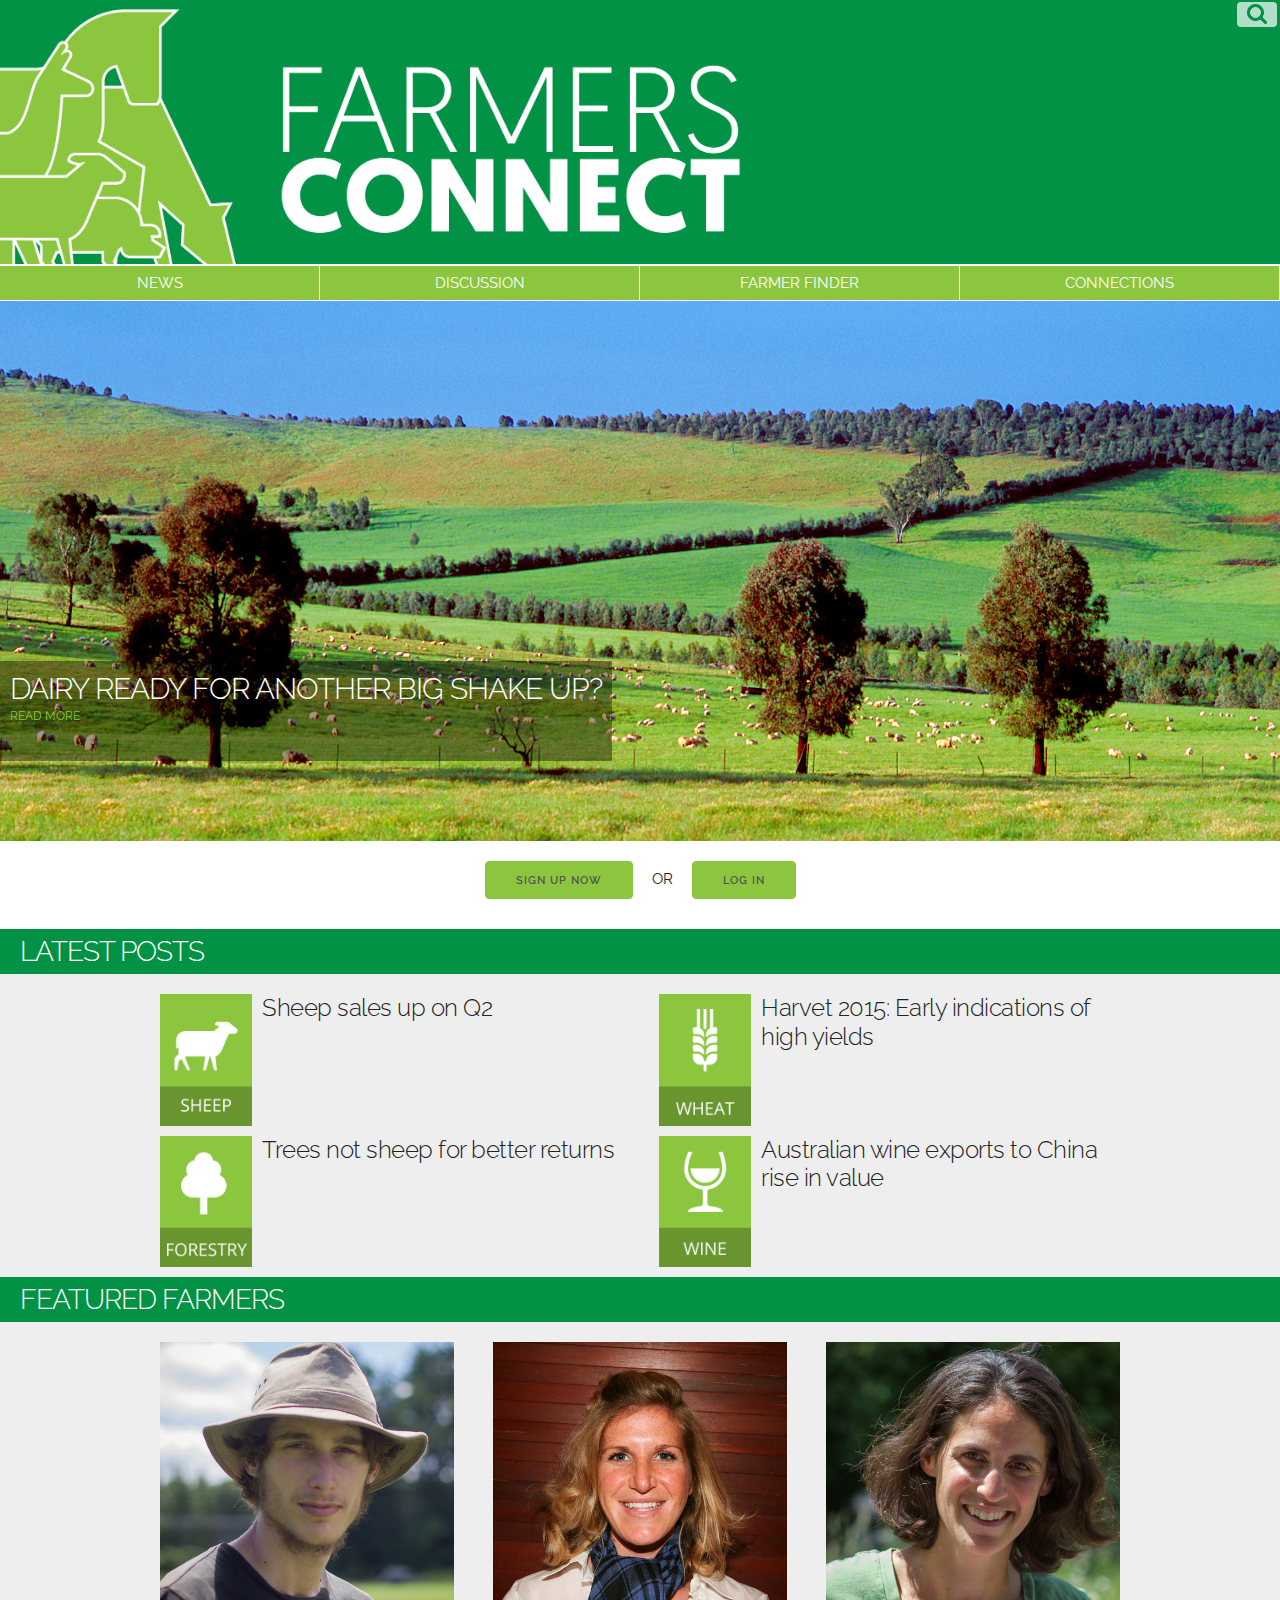
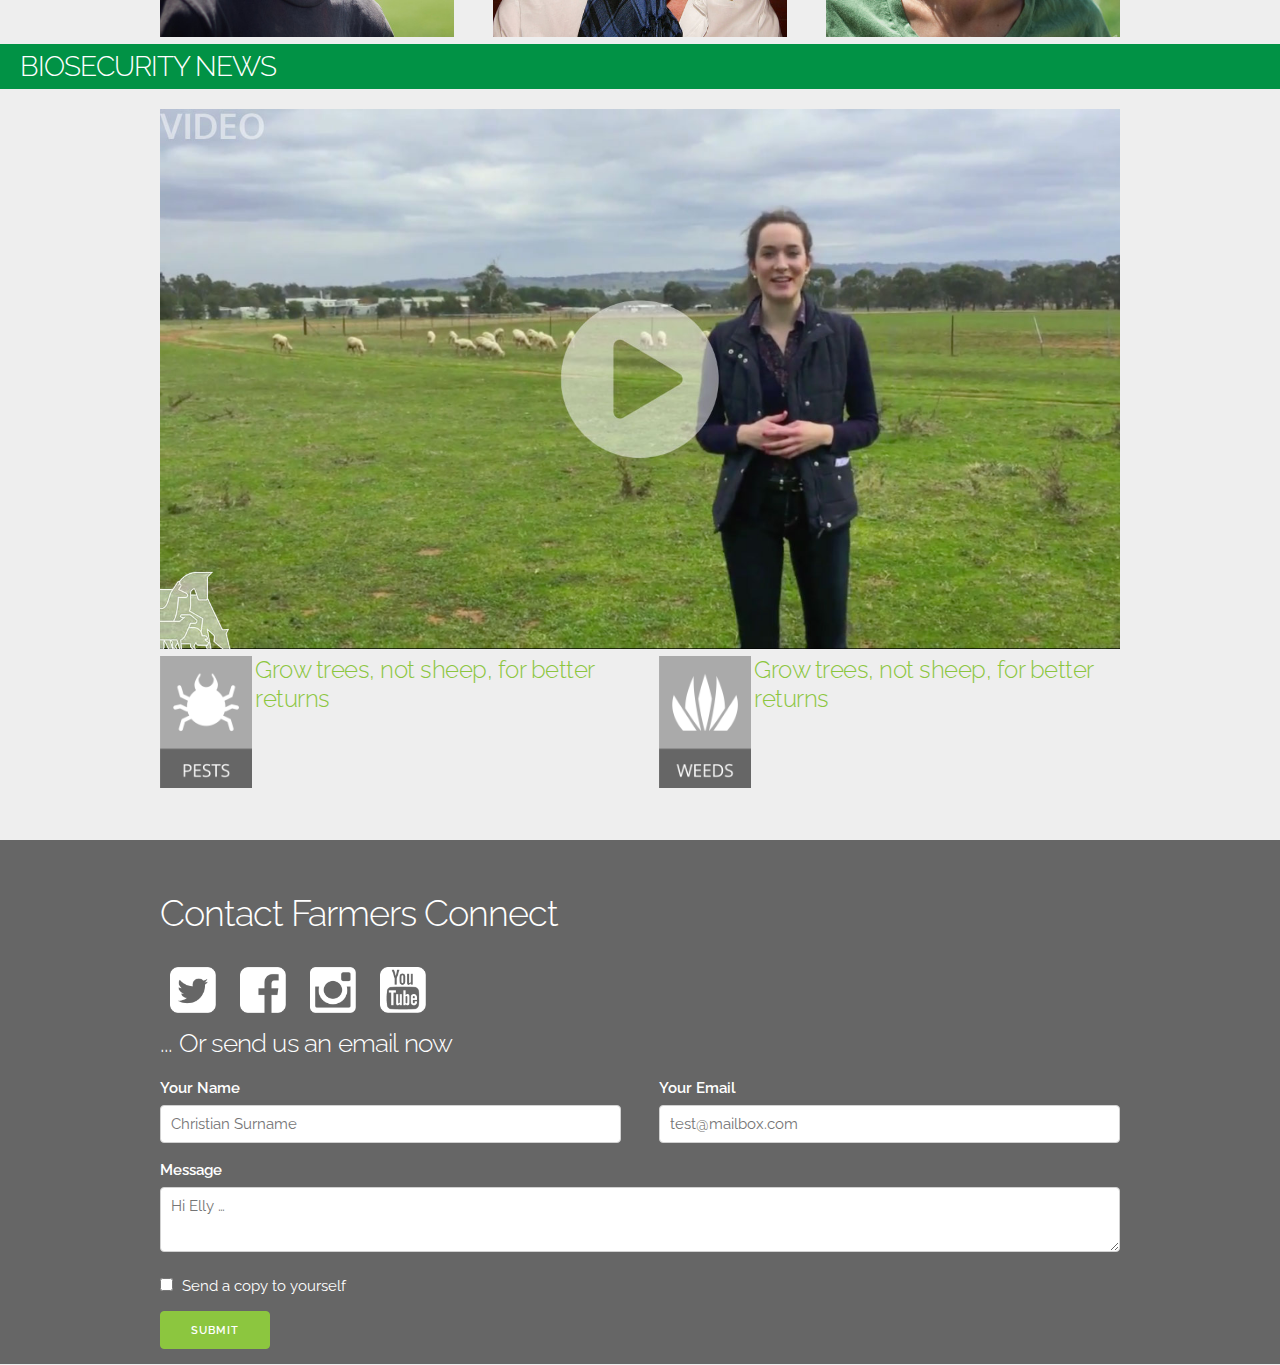
==== commit e7bcabe7: "new pages" ====
--- a/index.html
+++ b/index.html
@@ -32,13 +32,13 @@
 <!-- Header -->
 <header class="row">
     <button type="submit"><img src="images/search-icon.png"></button>
-    <div id="header-image"></div>
+    <a href="index.html"><div id="header-image"></div></a>
     <nav class="navclass">
         <ul>
             <li><a href="#">News</a></li>
             <li><a href="#">Discussion</a></li>
-            <li><a href="#">Farmer Finder</a></li>
-            <li><a href="#">Connections</a></li>
+            <li><a href="finder.html">Farmer Finder</a></li>
+            <li><a href="profile.html">Connections</a></li>
         </ul> 
     </nav>
 </header>
--- a/css/skeleton.css
+++ b/css/skeleton.css
@@ -138,7 +138,7 @@
 h1 { font-size: 4.0rem; line-height: 1.2;  letter-spacing: -.1rem;}
 h2 { font-size: 3.6rem; line-height: 1.25; letter-spacing: -.1rem; }
 h3 { font-size: 3.0rem; line-height: 1.3;  letter-spacing: -.1rem; }
-h4 { font-size: 2.4rem; line-height: 1.35; letter-spacing: -.08rem; }
+h4 { font-size: 2.4rem; line-height: 1.0; letter-spacing: -.08rem; }
 h5 { font-size: 2.2rem; line-height: 1.2;  letter-spacing: -.05rem; }
 h6 { font-size: 1.5rem; line-height: 1.6;  letter-spacing: 0; }
 
@@ -147,7 +147,7 @@
   h1 { font-size: 5.0rem; }
   h2 { font-size: 4.2rem; }
   h3 { font-size: 3.6rem; }
-  h4 { font-size: 3.0rem; }
+  h4 { font-size: 2.6rem; }
   h5 { font-size: 2.4rem; }
   h6 { font-size: 1.5rem; }
 }
@@ -563,7 +563,13 @@
     font-size: 2.8rem;
 }
 
-
+h1.headline {
+    margin-top: 10px;
+    padding: 5px 20px; 
+    background: #666666;
+    color: #fff;
+    text-transform: uppercase;
+}
 
 .bgswap {
     background-image: url(../images/grey-bg.png);
@@ -581,8 +587,24 @@
     }
 }
 
-
-.bgswap:hover {
+.icon-list {
+    background-image: url(../images/grey-bg.png);
+    background-size: cover;
+    float: left;
+    margin-right: 3px;
+    margin-bottom: 2px;
+    width: 30%;
+    align-items: center;
+}
+
+/* Larger than phablet (also point when grid becomes active) */
+@media (min-width: 600px) {
+.icon-list {
+    width: 16%;
+}
+}
+
+.icon-list:hover {
     background-image: url(../images/green-bg.png);
     background-size: cover;
 }
@@ -645,3 +667,23 @@
     width: 10%;
     padding: 10px;
 }
+
+.center-it {
+    text-align: center;
+    align-content: center;
+}
+
+.title {
+    color: #8CC63F;
+    font-size: .6em;
+    text-transform: uppercase;
+}
+
+.profile h4{
+    padding-bottom: 0px;
+}
+
+blockquote {
+ border-left: 5px solid #8CC63F;
+    padding: 10px;
+}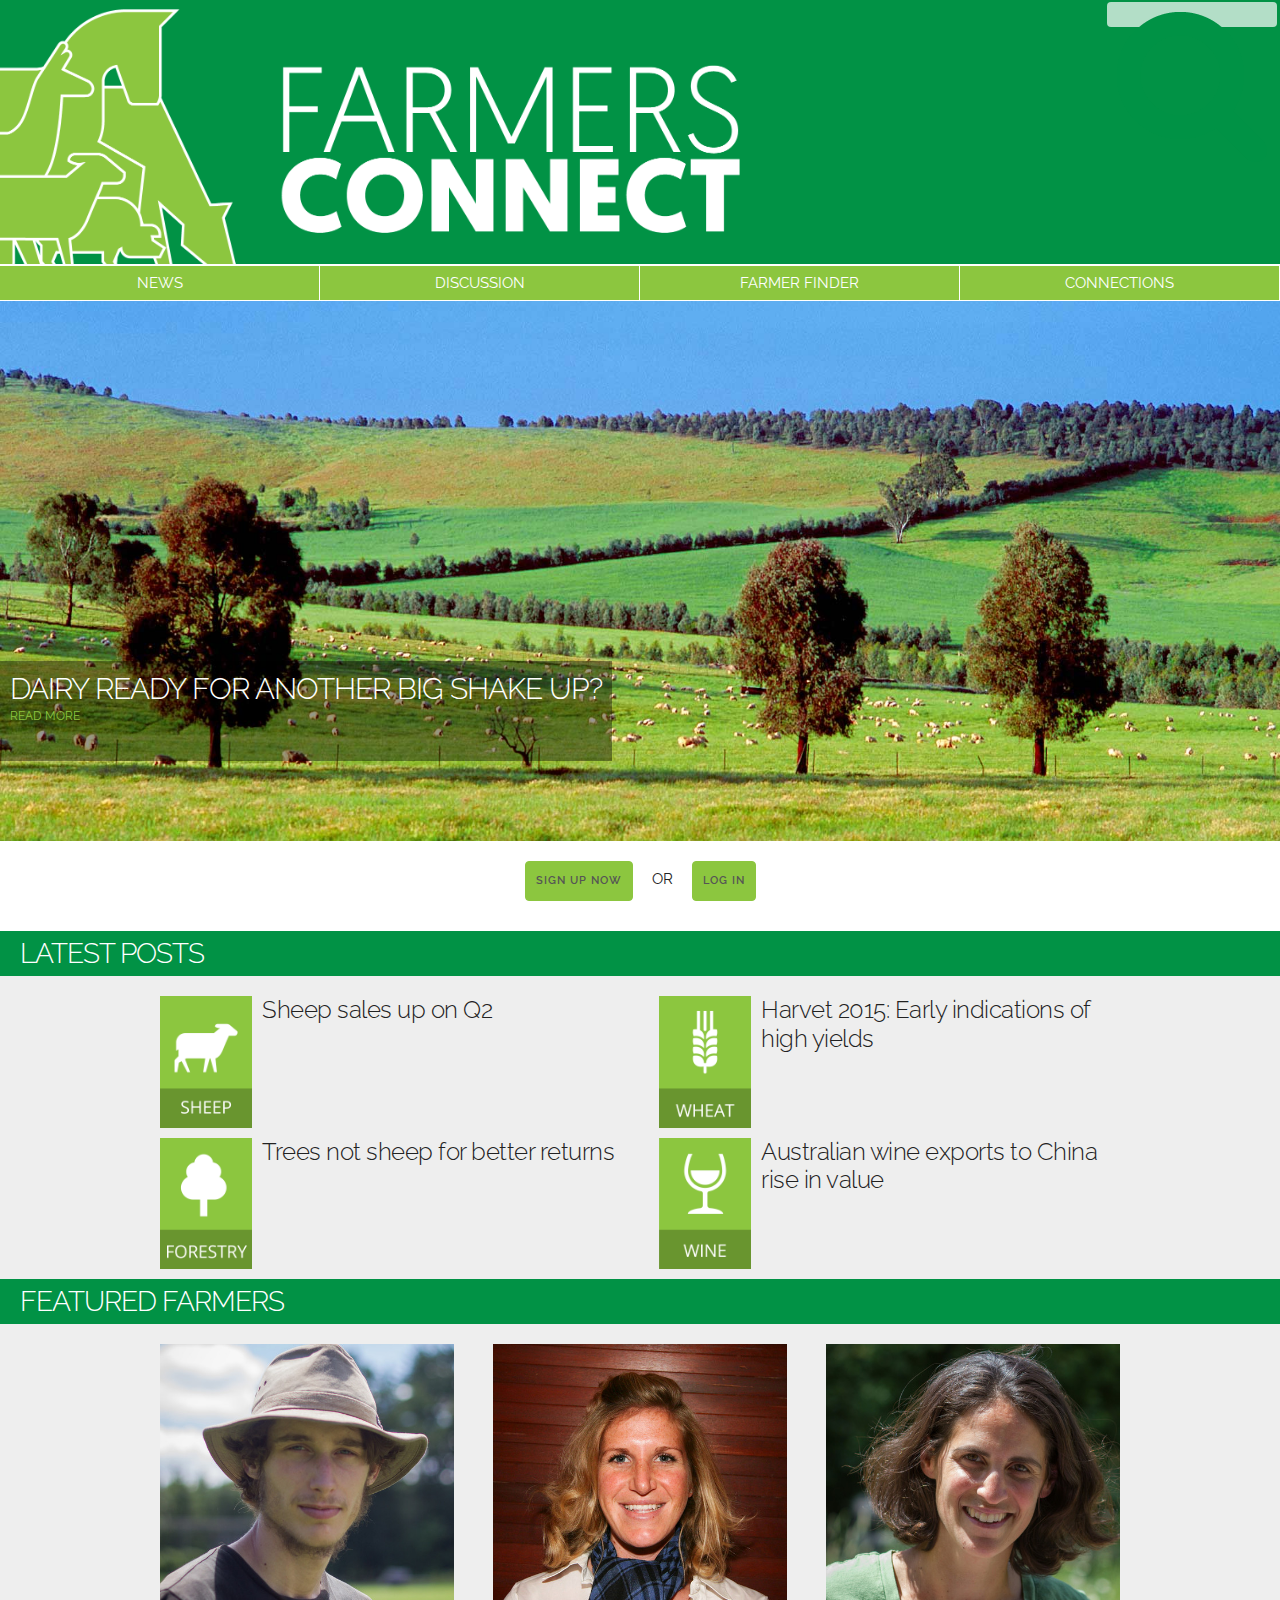
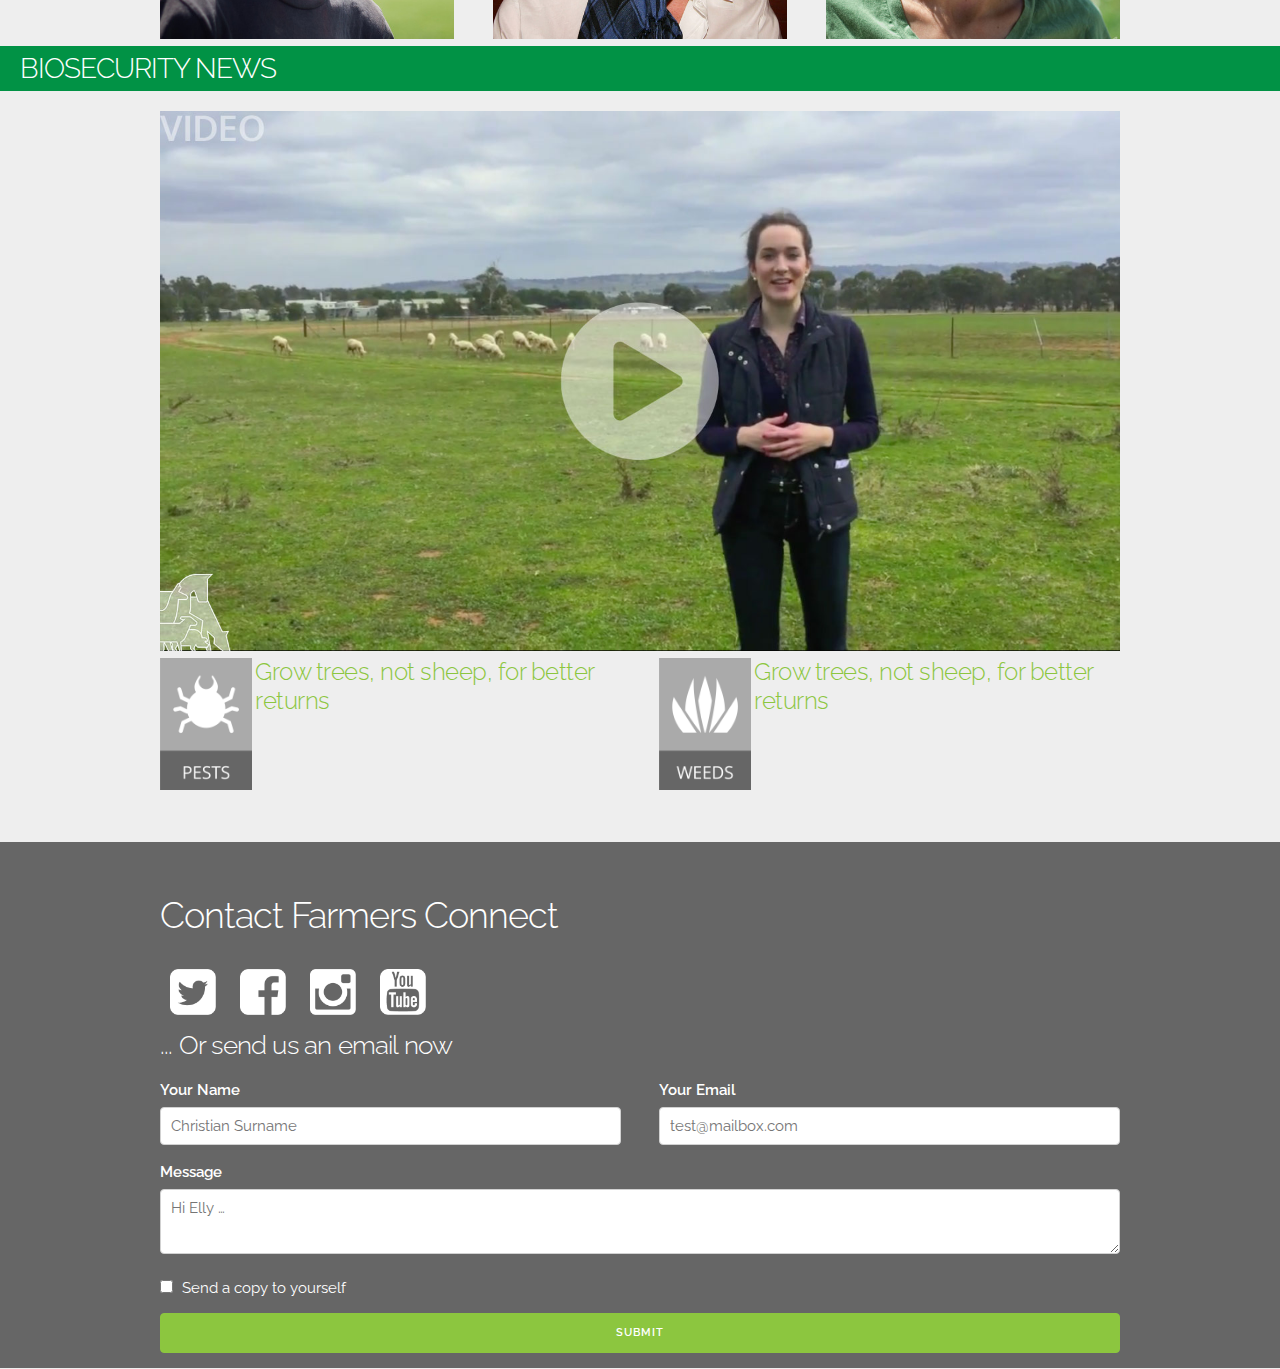
==== commit 4faa0932: "pages added" ====
--- a/index.html
+++ b/index.html
@@ -31,12 +31,12 @@
   
 <!-- Header -->
 <header class="row">
-    <button type="submit"><img src="images/search-icon.png"></button>
+<a href="search.html" class="button"><img src="images/search-icon.png"></a>
     <a href="index.html"><div id="header-image"></div></a>
     <nav class="navclass">
         <ul>
             <li><a href="#">News</a></li>
-            <li><a href="#">Discussion</a></li>
+            <li><a href="discussion.html">Discussion</a></li>
             <li><a href="finder.html">Farmer Finder</a></li>
             <li><a href="profile.html">Connections</a></li>
         </ul> 
@@ -56,7 +56,7 @@
 <div id="sign-up">
     <div class="container" align="center">
         <span>
-        <button type="submit">Sign Up Now</button>
+            <a href="signup.html"><button type="submit">Sign Up Now</button></a>
         <span class="seperator">OR</span> 
         <button type="submit">Log In</button>
         </span>
@@ -140,7 +140,7 @@
     <input type="checkbox">
     <span class="label-body">Send a copy to yourself</span>
   </label>
-  <input class="button-primary" type="submit" value="Submit">
+  <input class="button-primary u-full-width" type="submit" value="Submit">
 
 </footer>
         
--- a/css/skeleton.css
+++ b/css/skeleton.css
@@ -174,8 +174,8 @@
 input[type="reset"],
 input[type="button"] {
   display: inline-block;
-  height: 38px;
-  padding: 0 30px;
+  height: 40px;
+  padding: 0 10px;
   color: #555;
   text-align: center;
   font-size: 11px;
@@ -281,7 +281,7 @@
   border-width: 0; }
 input[type="checkbox"],
 input[type="radio"] {
-  display: inline; }
+  display: inline-; }
 label > .label-body {
   display: inline-block;
   margin-left: .5rem;
@@ -442,7 +442,7 @@
     min-height: 30vh;
 }
 }
-header button {
+header .button {
     position: absolute;
     right: 3px;
     top: 2px;
@@ -564,7 +564,6 @@
 }
 
 h1.headline {
-    margin-top: 10px;
     padding: 5px 20px; 
     background: #666666;
     color: #fff;
@@ -617,7 +616,7 @@
 }
 
 .site-title {
-    background-image: url(../images/farm.jpg);
+    background-image: url(../images/farm@2x.jpg);
     background-size: cover;
     padding-top: 1px;
     margin-top: -1px;
@@ -660,14 +659,23 @@
     padding-top: 50px;
 }
 
-footer p {
+.social-icons {
+    width: 20%;
+    padding: 10px;
+}
+
+.social {
     text-align: center;
-}
+    
+}
+
+/* Larger than phablet (also point when grid becomes active) */
+@media (min-width: 1000px) {
 .social-icons {
     width: 10%;
     padding: 10px;
 }
-
+}
 .center-it {
     text-align: center;
     align-content: center;
@@ -675,8 +683,11 @@
 
 .title {
     color: #8CC63F;
+    text-transform: uppercase;
+}
+
+.title H4 {
     font-size: .6em;
-    text-transform: uppercase;
 }
 
 .profile h4{
@@ -686,4 +697,185 @@
 blockquote {
  border-left: 5px solid #8CC63F;
     padding: 10px;
+}
+
+.middle {
+  display: inline-block;
+  vertical-align: middle;
+  line-height: normal;  
+}
+
+.selector {
+    background-color: #fff;
+    border: 1px solid #ffffff;
+    border-radius: 20px;
+}
+
+.selector:hover {
+    background-color: #8CC63F;
+}
+
+.preview {
+    background-color: #aaa;
+    color: #ffffff;
+    padding: 10px;
+}
+
+.stayleft{
+    text-align: left;
+    padding: 10px;
+}
+
+.stayright{
+    text-align: right;
+    float: right;
+}
+
+.listicle {
+    display: inline-block;
+    padding-left: 5px;
+}
+
+.morebutton {
+  display: inline-block;
+  height: 40px;
+  padding: 0 10px;
+  margin-bottom: 10px;
+  color: #fff;
+  text-align: center;
+  font-size: 11px;
+  font-weight: 600;
+  line-height: 38px;
+  letter-spacing: .1rem;
+  text-transform: uppercase;
+  text-decoration: none;
+  white-space: nowrap;
+  background-color: #666;
+  border-radius: 4px;
+  cursor: pointer;
+  box-sizing: border-box; }
+.morebutton:hover {
+  border: 1px solid #8CC63F;
+  border-color: #8CC63F;
+  color: #8CC63F;
+  background-color: transparent;
+}
+
+
+.thread {
+    background-color: #fff;
+    vertical-align: middle;
+    padding: 5px ;
+    margin-bottom: 40px;
+}
+
+.thread img {
+    width: 20%;
+    float: left;
+    padding-right: 10px;
+    margin-bottom: 70px;
+}
+
+.thread h5 {
+    color: #8CC63F;
+}
+
+.reply {
+    background-color: #ddd;
+    vertical-align: middle;
+    padding: 5px;
+    margin-top: -60px;
+    margin-left: 10%;
+}
+.reply img {
+    width: 30%;
+    float: left;
+    padding-right: 10px;
+}    
+
+/* Larger than phablet (also point when grid becomes active) */
+@media (min-width: 500px) {
+.thread img {
+    margin-bottom: 40px;
+}
+}
+
+/* Larger than phablet (also point when grid becomes active) */
+@media (min-width: 730px) {
+
+.thread {
+    background-color: #fff;
+    vertical-align: middle;
+    padding: 10px ;
+    margin-bottom: 40px;
+}
+    
+.thread img {
+    margin-bottom: 0px;
+}
+    
+
+.reply {
+    background-color: #ddd;
+    vertical-align: middle;
+    padding: 10px;
+    margin-top: -60px;
+    margin-left: 25%;
+}
+}
+
+.morethread {
+  display: inline-block;
+  height: 40px;
+  padding: 0 30px;
+  margin-top: -20px;    
+  margin-bottom: 10px;
+  color: #fff;
+  text-align: center;
+  font-size: 11px;
+  font-weight: 600;
+  line-height: 38px;
+  letter-spacing: .1rem;
+  text-transform: uppercase;
+  text-decoration: none;
+  white-space: nowrap;
+  background-color: #019245;
+  border-radius: 4px;
+  cursor: pointer;
+  box-sizing: border-box; }
+.morethread:hover {
+  border-color: #8CC63F;
+  color: #fff;
+  background-color: #8CC63F;
+}
+
+.profilelist {
+    background-color: #ddd;
+    vertical-align: middle;
+    padding: 5px ;
+    margin-bottom: 10px;
+    text-align: center;
+}
+
+.profilelist h4 {
+    font-size: 1.5em;
+    text-align: left;
+}
+
+.profile-pic {
+    width: 30%;
+    float: left;
+    padding-right: 10px;
+    margin-bottom: 40px;
+}
+
+.profile-icon {
+    width: 30%;
+    padding: 0px 1px;
+    vertical-align: top;
+    text-align: center;
+}
+
+.profilelist button {
+    margin-top: 0px; 
 }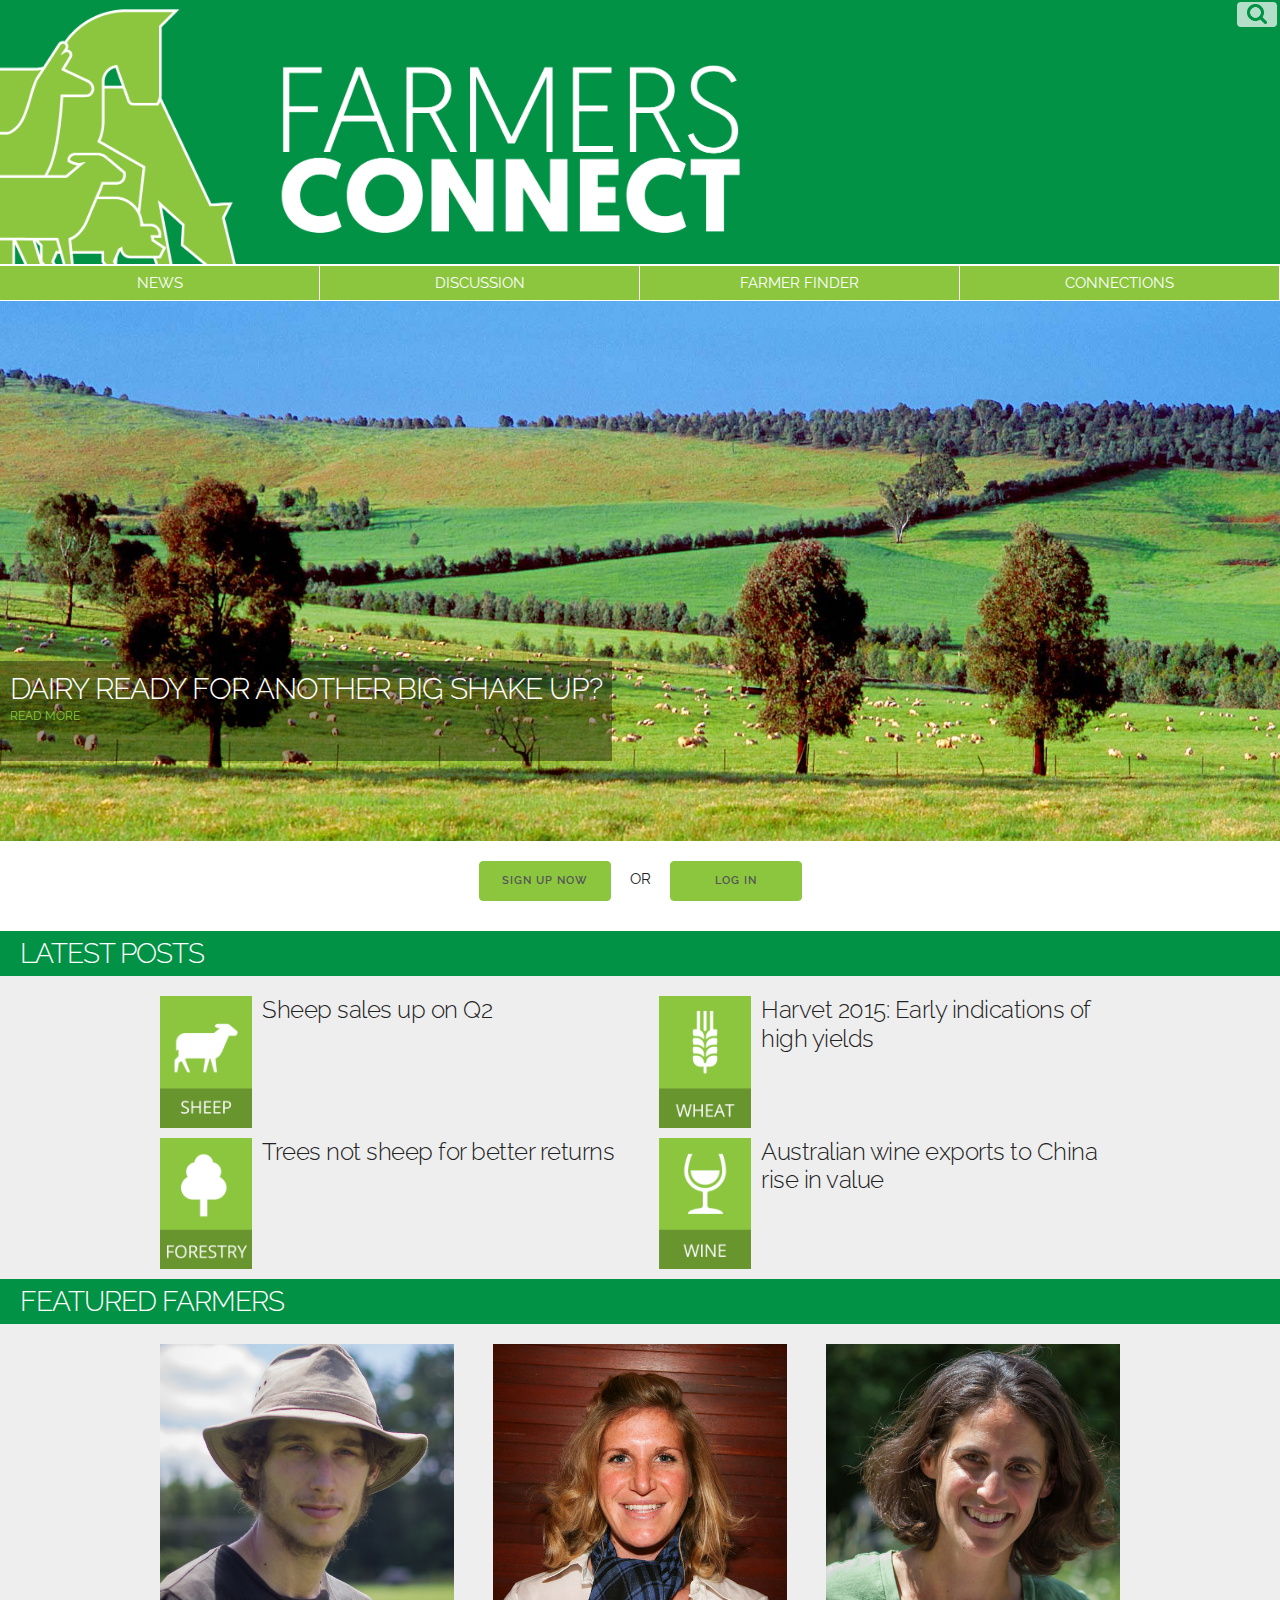
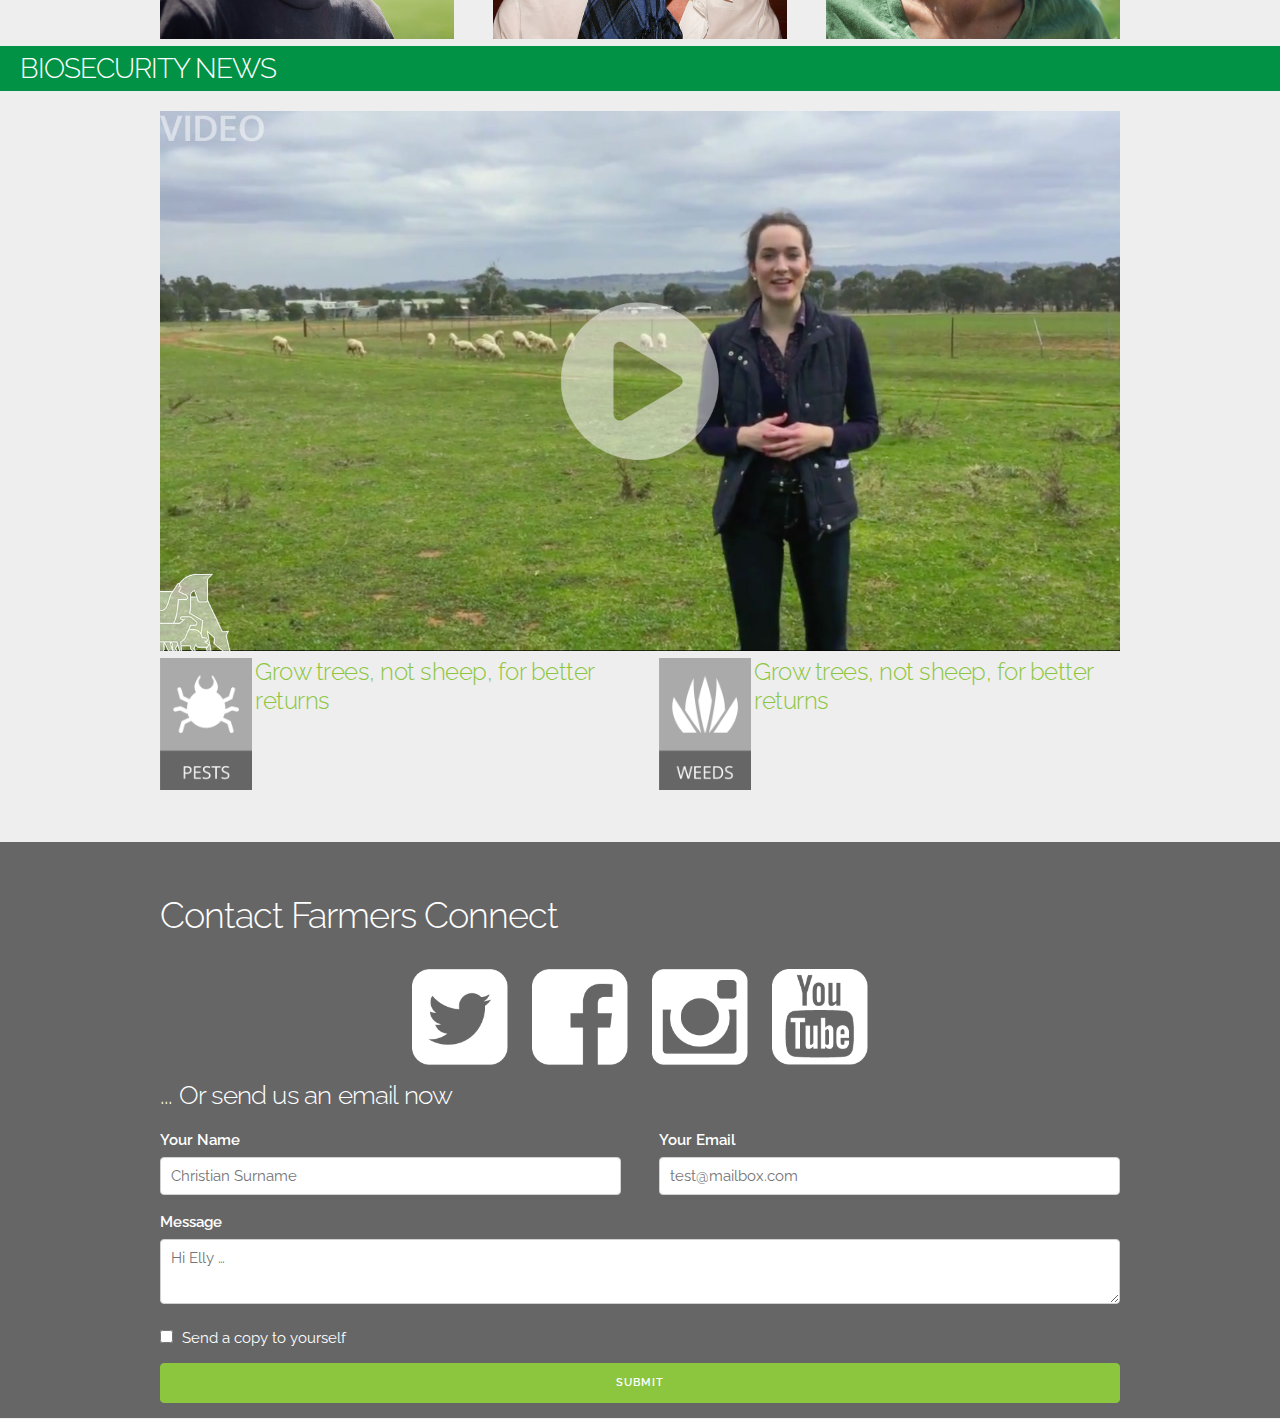
==== commit 98573f8b: "news page added" ====
--- a/index.html
+++ b/index.html
@@ -35,7 +35,7 @@
     <a href="index.html"><div id="header-image"></div></a>
     <nav class="navclass">
         <ul>
-            <li><a href="#">News</a></li>
+            <li><a href="news.html">News</a></li>
             <li><a href="discussion.html">Discussion</a></li>
             <li><a href="finder.html">Farmer Finder</a></li>
             <li><a href="profile.html">Connections</a></li>
@@ -58,7 +58,7 @@
         <span>
             <a href="signup.html"><button type="submit">Sign Up Now</button></a>
         <span class="seperator">OR</span> 
-        <button type="submit">Log In</button>
+            <a href="signup.html"><button type="submit">Log In</button></a>
         </span>
     </div>
 </div>   
@@ -114,14 +114,13 @@
     
 <div class="container">
 <h3>Contact Farmers Connect</h3>
-<div class="row">
- 
-    <div class="one-half column"><img src="images/twitter.png" class="social-icons">
+<div class="row center-it">
+    <img src="images/twitter.png" class="social-icons">
     <img src="images/facebook.png" class="social-icons">
     <img src="images/insta.png" class="social-icons">
     <img src="images/youtube.png" class="social-icons">
     </div>
-    </div>   
+
 <h4>... Or send us an email now</h4>    
     <div class="row">
     <div class="six columns">
@@ -141,7 +140,7 @@
     <span class="label-body">Send a copy to yourself</span>
   </label>
   <input class="button-primary u-full-width" type="submit" value="Submit">
-
+    </div>
 </footer>
         
 <!-- End Document
--- a/css/skeleton.css
+++ b/css/skeleton.css
@@ -454,7 +454,7 @@
     line-height: 0px;
 }
 
-header button img {
+header .button img {
     width: 20px;
     margin-top: -8px;
 }
@@ -472,7 +472,8 @@
 
 #sign-up button {
 background-color: #8CC63F;
-border-color: #8CC63F;    
+border-color: #8CC63F; 
+width: 12em;    
 }
 
 #sign-up button:hover{
@@ -660,7 +661,7 @@
 }
 
 .social-icons {
-    width: 20%;
+    width: 18%;
     padding: 10px;
 }
 
@@ -670,7 +671,7 @@
 }
 
 /* Larger than phablet (also point when grid becomes active) */
-@media (min-width: 1000px) {
+@media (min-width: 500px) {
 .social-icons {
     width: 10%;
     padding: 10px;
@@ -878,4 +879,24 @@
 
 .profilelist button {
     margin-top: 0px; 
-}+}
+
+.news-title {
+    background-image: url(../images/wheat.jpg);
+    background-size: cover;
+    padding-top: 1px;
+    margin-top: -1px;
+    min-height: 50vh;
+}
+
+
+/* Larger than phablet (also point when grid becomes active) */
+@media (min-width: 600px) {
+.news-title {
+    min-height: 60vh;
+    background-position: top center;
+}
+
+}
+}
+
